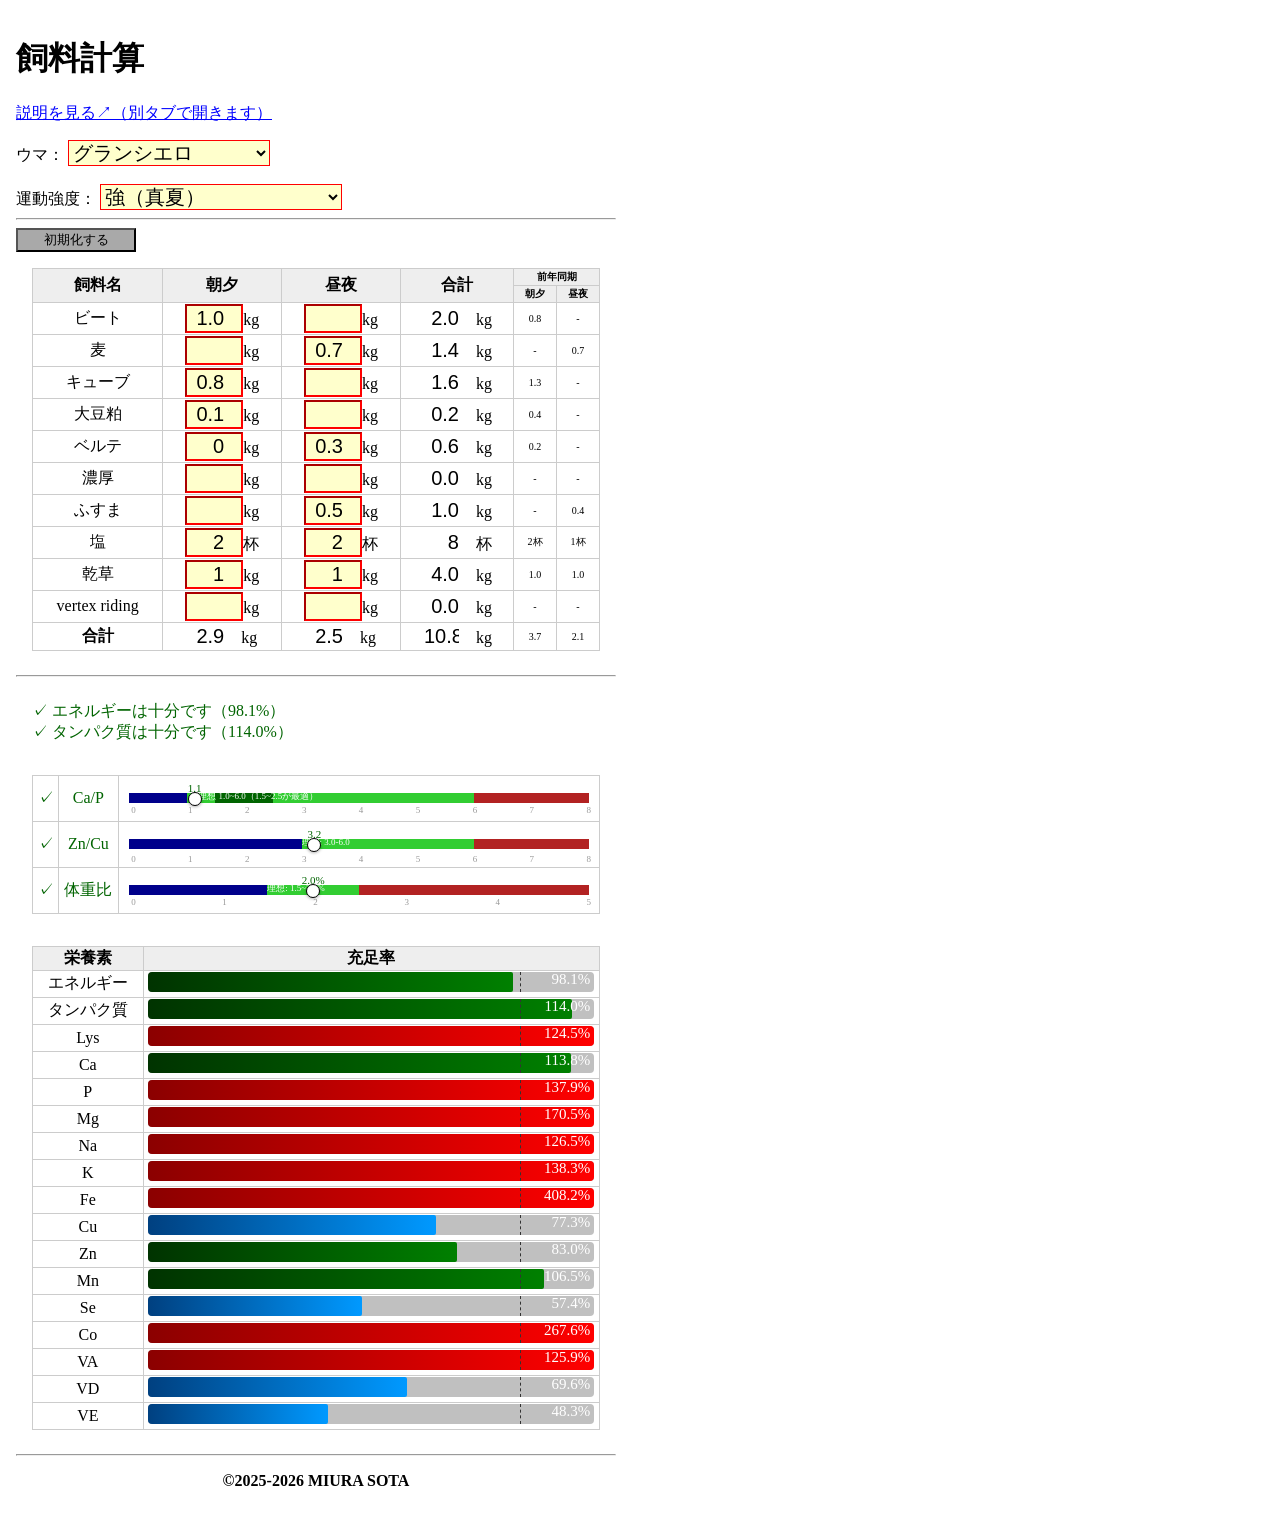
==== index.html @ 4c1e47ba "Update index.html" ====
<!DOCTYPE html>
<html lang="ja">
<head>
  <meta charset="UTF-8">
  <meta name="viewport" content="width=device-width, initial-scale=1.0">
  <title>飼料計算</title>
  <link rel="stylesheet" href="css.css">
</head>
<body>
  <h1>飼料計算</h1>
  <p>
    <a href="https://uphilltigger.github.io/-2/explain.html" target="_blank">説明を見る↗（別タブで開きます）</a>
  </p>
  <div>
    <label>ウマ：
      <select id="weight">
        <option value="500" class="senior">アップヒルティガー</option>
        <option value="540" selected>グランシエロ</option>
        <option value="470">ドラゴンケーニッヒ</option>
        <option value="500">キタノインパクト</option>
        <option value="540">テイエムシュンソク</option>
        <option value="470">ワイルドヒロイン</option>
        <option value="470">キタノブルー</option>
        <option value="500">フェンネル</option>
        <option value="520" class="senior">タイダルベイスン</option>
        <option value="540">ノガロ</option>
        <option value="540" class="nobeet">ダノンクライム</option>
        <option value="470">ピースオブエイト</option>
        <option value="500">ファーブルトン</option>
        <option value="500" class="senior">アドマイヤカーリン</option>
        <hr>
        <option value="400">汎用：400 kg</option>
        <option value="450">汎用：450 kg</option>
        <option value="500">汎用：500 kg</option>
        <option value="540">汎用：540 kg</option>
      </select>
    </label>
    <br><br>
    <label>運動強度：
      <select id="work">
        <option value="無">無（積雪期）</option>
        <option value="軽">軽（春先，馬場凍結前）</option>
        <option value="中">中（普段）</option>
        <option value="強" selected>強（真夏）</option>
      </select>
    </label>
  </div>
  <hr>
  <div id="main-content">
    <button id="reset-btn">初期化する</button>
    <div class="table-container">
      <table id="feed-table">
        <thead>
          <tr>
            <th rowspan="2">飼料名</th>
            <th rowspan="2">朝夕</th>
            <th rowspan="2">昼夜</th>
            <th rowspan="2">合計</th>
            <th colspan="2" class="past-text">前年同期</th>
          </tr>
          <tr>
            <th class="past-text">朝夕</th>
            <th class="past-text">昼夜</th>
          </tr>
        </thead>
        <tbody id="feed-body"></tbody>
        <tbody id="sum-body"></tbody>
      </table>
    </div>
    <hr>
    <div class="table-container" id="alert-messages"><span id="horse-attribute"></span></div>
    <div class="table-container" id="result-balance"></div>
<!--    <small>（表に値を入れると文言が変わります）</small>  -->
    <div class="table-container" id="result"></div>
    <hr>
  </div>
  <p style="text-align: center;">
    <b>&copy;2025-2026 MIURA SOTA</b>
  </p>

  <script>
    // 飼料
    const feeds = [
      { name: "ビート", エネルギー: 2.85, タンパク質: 109.00, Lys: 7.20, Ca: 5.11, P: 0.78, Mg: 2.68, Na: 1.04, K: 4.16, Fe: 519.60, Cu: 9.27, Zn: 27.71, Mn: 53.69, Se: 0.00, Co: 0.20, VA: 28, VD: 9, VE: 0.00, default1: "1.0", default2: "" },
      { name: "麦", エネルギー: 3.27, タンパク質: 106.00, Lys: 3.60, Ca: 0.60, P: 3.33, Mg: 1.33, Na: 0.53, K: 4.07, Fe: 88.20, Cu: 6.33, Zn: 31.73, Mn: 15.00, Se: 0.15, Co: 0.00, VA: 0, VD: 0.00, VE: 0, default1: "", default2: "0.7" },
      { name: "キューブ", エネルギー: 2.40, タンパク質: 149.95, Lys: 6.60, Ca: 12.41, P: 2.38, Mg: 2.45, Na: 1.41, K: 22.00, Fe: 264.00, Cu: 8.80, Zn: 24.64, Mn: 40.48, Se: 0.26, Co: 0.18, VA: 0, VD: 0, VE: 0, default1: "0.8", default2: "" },
      { name: "大豆粕", エネルギー: 13.13, タンパク質: 461.00, Lys: 28.30, Ca: 2.90, P: 6.20, Mg: 3.20, Na: 0.30, K: 0.00, Fe: 0.00, Cu: 18.00, Zn: 56.00, Mn: 0.00, Se: 0.45, Co: 0.00, VA: 56, VD: 18, VE: 0.45, default1: "0.1", default2: "" },
      { name: "ベルテ", エネルギー: 2.52, タンパク質: 184.8, Lys: 9.90, Ca: 13.40, P: 24.20, Mg: 2.50, Na: 12.00, K: 13.40, Fe: 563.42, Cu: 133.63, Zn: 331.66, Mn: 206.02, Se: 1.90, Co: 0.53, VA: 45866, VD: 4080, VE: 688, default1: "0", default2: "0.3" },
      { name: "濃厚", エネルギー: 3.12, タンパク質: 144.00, Lys: 7.00, Ca: 31.00, P: 12.30, Mg: 2.20, Na: 9.30, K: 9.80, Fe: 340.01, Cu: 88.69, Zn: 219.27, Mn: 153.67, Se: 1.21, Co: 0.54, VA: 29, VD: 3, VE: 865, default1: "", default2: "" },
      { name: "ふすま", エネルギー: 2.68, タンパク質: 157.00, Lys: 6.30, Ca: 1.20, P: 9.80, Mg: 4.40, Na: 0.80, K: 0.00, Fe: 0.00, Cu: 11.00, Zn: 70.00, Mn: 0.00, Se: 0.00, Co: 0.00, VA: 70, VD: 11, VE: 0.51, default1: "", default2: 0.5 },
      { name: "塩", エネルギー: 0.00, タンパク質: 0.00, Lys: 0.00, Ca: 0.30, P: 0.00, Mg: 0.00, Na: 392.00, K: 0.00, Fe: 0.00, Cu: 0.00, Zn: 0.00, Mn: 0.00, Se: 0.00, Co: 0.00, VA: 0.00, VD: 0.00, VE: 0.00, default1: "0.02", default2: "0.02" },
      { name: "乾草", エネルギー: 1.67, タンパク質: 79.30, Lys: 3.10, Ca: 2.10, P: 1.90, Mg: 1.10, Na: 0.40, K: 15.10, Fe: 70.27, Cu: 5.06, Zn: 21.22, Mn: 82.55, Se: 0.02, Co: 0.20, VA: 1584.19, VD: 0, VE: 27, default1: "1", default2: "1" },
      { name: "vertex riding", エネルギー: 3.00, タンパク質: 158.00, Lys: 9.00, Ca: 18.00, P: 9.00, Mg: 3.00, Na: 3.00, K: 10.00, Fe: 209.90, Cu: 51.10, Zn: 135.00, Mn: 125.20, Se: 0.60, Co: 0.00, VA: 14931, VD: 1458, VE: 816.6, default1: "", default2: "" },
//      { name: "ニュークラウン", エネルギー: 0, タンパク質: 0, Lys: 0, Ca: 280, P: 62.50, Mg: 6.25, Na: 0, K: 0, Fe: 0, Cu: 2250, Zn: 7500, Mn: 2500, Se: 25, Co: 0, VA: 0, VD: 50000, VE: 7500, default1: "", default2: "" }
    ];

    // 要求量
    const reqTable = [
      { weight: 400, work: "無", エネルギー: 13.4, タンパク質: 536, Lys: 23.05, Ca: 16, P: 11.2, Mg: 6, Na: 8, K: 20, Fe: 320, Cu: 120, Zn: 360, Mn: 360, Se: 1.5, Co: 0.4, VA: 16000, VD: 2640, VE: 640 },
      { weight: 400, work: "軽", エネルギー: 16.08, タンパク質: 643.2, Lys: 27.66, Ca: 24, P: 14.4, Mg: 7.4, Na: 21, K: 49, Fe: 320, Cu: 120, Zn: 360, Mn: 360, Se: 1.75, Co: 0.4, VA: 16000, VD: 2640, VE: 640 },
      { weight: 400, work: "中", エネルギー: 18.76, タンパク質: 750.4, Lys: 32.27, Ca: 28, P: 16.8, Mg: 8.63, Na: 21, K: 49, Fe: 360, Cu: 135, Zn: 405, Mn: 405, Se: 2.25, Co: 0.45, VA: 18000, VD: 2640, VE: 720 },
      { weight: 400, work: "強", エネルギー: 21.44, タンパク質: 857.6, Lys: 36.88, Ca: 32, P: 23.2, Mg: 9.86, Na: 27, K: 63, Fe: 400, Cu: 150, Zn: 450, Mn: 450, Se: 2.5, Co: 0.5, VA: 20000, VD: 2640, VE: 800 },
      { weight: 450, work: "無", エネルギー: 14.9, タンパク質: 596, Lys: 25.63, Ca: 18, P: 12.6, Mg: 6.75, Na: 9, K: 22.5, Fe: 360, Cu: 135, Zn: 405, Mn: 405, Se: 1.69, Co: 0.45, VA: 18000, VD: 2970, VE: 720 },
      { weight: 450, work: "軽", エネルギー: 17.88, タンパク質: 715.2, Lys: 30.75, Ca: 27, P: 16.2, Mg: 8.22, Na: 23.63, K: 55.13, Fe: 360, Cu: 135, Zn: 405, Mn: 405, Se: 1.97, Co: 0.45, VA: 18000, VD: 2970, VE: 720 },
      { weight: 450, work: "中", エネルギー: 20.86, タンパク質: 834.4, Lys: 35.88, Ca: 31.5, P: 18.9, Mg: 9.6, Na: 23.63, K: 55.13, Fe: 405, Cu: 151.88, Zn: 455.63, Mn: 455.63, Se: 2.53, Co: 0.51, VA: 20250, VD: 2970, VE: 810 },
      { weight: 450, work: "強", エネルギー: 23.84, タンパク質: 953.6, Lys: 41, Ca: 36, P: 26.1, Mg: 10.97, Na: 30.38, K: 70.88, Fe: 450, Cu: 168.75, Zn: 506.25, Mn: 506.25, Se: 2.81, Co: 0.56, VA: 22500, VD: 2970, VE: 900 },
      { weight: 470, work: "無", エネルギー: 15.5, タンパク質: 620, Lys: 26.66, Ca: 18.8, P: 13.16, Mg: 7.05, Na: 9.4, K: 23.5, Fe: 376, Cu: 141, Zn: 423, Mn: 423, Se: 1.762, Co: 0.47, VA: 18800, VD: 3102, VE: 752 },
      { weight: 470, work: "軽", エネルギー: 18.6, タンパク質: 744, Lys: 31.99, Ca: 28.2, P: 16.92, Mg: 8.56, Na: 24.67, K: 57.57, Fe: 376, Cu: 141, Zn: 423, Mn: 423, Se: 2.056, Co: 0.47, VA: 18800, VD: 3102, VE: 752 },
      { weight: 470, work: "中", エネルギー: 21.7, タンパク質: 868, Lys: 37.32, Ca: 32.9, P: 19.74, Mg: 9.98, Na: 24.67, K: 57.57, Fe: 423, Cu: 158.63, Zn: 475.88, Mn: 475.88, Se: 2.644, Co: 0.529, VA: 21150, VD: 3102, VE: 846 },
      { weight: 470, work: "強", エネルギー: 24.8, タンパク質: 992, Lys: 42.66, Ca: 37.6, P: 27.26, Mg: 11.41, Na: 31.72, K: 74.02, Fe: 470, Cu: 176.25, Zn: 528.75, Mn: 528.75, Se: 2.938, Co: 0.588, VA: 23500, VD: 3102, VE: 940 },
      { weight: 500, work: "無", エネルギー: 16.4, タンパク質: 656, Lys: 28.21, Ca: 20, P: 14, Mg: 7.5, Na: 10, K: 25, Fe: 400, Cu: 150, Zn: 450, Mn: 450, Se: 1.88, Co: 0.5, VA: 20000, VD: 3300, VE: 800 },
      { weight: 500, work: "軽", エネルギー: 19.68, タンパク質: 787.2, Lys: 33.85, Ca: 30, P: 18, Mg: 9.05, Na: 26.25, K: 61.25, Fe: 400, Cu: 150, Zn: 450, Mn: 450, Se: 2.19, Co: 0.5, VA: 20000, VD: 3300, VE: 800 },
      { weight: 500, work: "中", エネルギー: 22.96, タンパク質: 918.4, Lys: 39.49, Ca: 35, P: 21, Mg: 10.56, Na: 26.25, K: 61.25, Fe: 450, Cu: 168.75, Zn: 506.25, Mn: 506.25, Se: 2.81, Co: 0.56, VA: 22500, VD: 3300, VE: 900 },
      { weight: 500, work: "強", エネルギー: 26.24, タンパク質: 1049.6, Lys: 45.13, Ca: 40, P: 29, Mg: 12.07, Na: 33.75, K: 78.75, Fe: 500, Cu: 187.5, Zn: 562.5, Mn: 562.5, Se: 3.13, Co: 0.63, VA: 25000, VD: 3300, VE: 1000 },
      { weight: 520, work: "無", エネルギー: 17, タンパク質: 680, Lys: 29.24, Ca: 20.8, P: 14.56, Mg: 7.8, Na: 10.4, K: 26, Fe: 416, Cu: 156, Zn: 468, Mn: 468, Se: 1.95, Co: 0.52, VA: 20800, VD: 3432, VE: 832 },
      { weight: 520, work: "軽", エネルギー: 20.4, タンパク質: 816, Lys: 35.09, Ca: 31.2, P: 18.72, Mg: 9.38, Na: 27.3, K: 63.7, Fe: 416, Cu: 156, Zn: 468, Mn: 468, Se: 2.275, Co: 0.52, VA: 20800, VD: 3432, VE: 832 },
      { weight: 520, work: "中", エネルギー: 23.8, タンパク質: 952, Lys: 40.94, Ca: 36.4, P: 21.84, Mg: 10.95, Na: 27.3, K: 63.7, Fe: 468, Cu: 175.5, Zn: 526.5, Mn: 526.5, Se: 2.925, Co: 0.585, VA: 23400, VD: 3432, VE: 936 },
      { weight: 520, work: "強", エネルギー: 27.2, タンパク質: 1088, Lys: 46.78, Ca: 41.6, P: 30.16, Mg: 12.51, Na: 35.1, K: 81.9, Fe: 520, Cu: 195, Zn: 585, Mn: 585, Se: 3.25, Co: 0.65, VA: 26000, VD: 3432, VE: 1040 },
      { weight: 540, work: "無", エネルギー: 17.6, タンパク質: 704, Lys: 30.27, Ca: 21.6, P: 15.12, Mg: 8.1, Na: 10.8, K: 27, Fe: 432, Cu: 162, Zn: 486, Mn: 486, Se: 2.025, Co: 0.54, VA: 21600, VD: 3564, VE: 864 },
      { weight: 540, work: "軽", エネルギー: 21.12, タンパク質: 844.8, Lys: 36.33, Ca: 32.4, P: 19.44, Mg: 9.72, Na: 28.35, K: 66.15, Fe: 432, Cu: 162, Zn: 486, Mn: 486, Se: 2.363, Co: 0.54, VA: 21600, VD: 3564, VE: 864 },
      { weight: 540, work: "中", エネルギー: 24.64, タンパク質: 985.6, Lys: 42.38, Ca: 37.8, P: 22.68, Mg: 11.33, Na: 28.35, K: 66.15, Fe: 486, Cu: 182.25, Zn: 546.75, Mn: 546.75, Se: 3.038, Co: 0.608, VA: 24300, VD: 3564, VE: 972 },
      { weight: 540, work: "強", エネルギー: 28.16, タンパク質: 1126, Lys: 48.44, Ca: 43.2, P: 31.32, Mg: 12.95, Na: 36.45, K: 85.05, Fe: 540, Cu: 202.5, Zn: 607.5, Mn: 607.5, Se: 3.375, Co: 0.675, VA: 27000, VD: 3564, VE: 1080 }
    ];

    // 単位
    const units = { エネルギー: "Mcal", タンパク質: "g", Lys: "g", Ca: "g", P: "g", Mg: "g", Na: "g", K: "g", Fe: "mg", Cu: "mg", Zn: "mg", Mn: "mg", Se: "mg", Co: "mg", VA: "IU", VD: "IU", VE: "IU" };

    const pastData = {
      "アドマイヤカーリン": {
        "無": { "ビート": [0.5, 0], "麦": [0, 0.5], "キューブ": [0.6, 0], "ふすま": [0, 0.4], "塩": [0.01, 0.01], "乾草": [1.0, 1.0] },
        "軽": { "ビート": [0.4, 0], "麦": [0, 0.5], "キューブ": [0.6, 0], "大豆粕": [0.1, 0], "ベルテ": [0.1, 0.2], "ふすま": [0, 0.4], "塩": [0.01, 0.01], "乾草": [1.0, 1.0] },
        "中": { "ビート": [0.4, 0], "麦": [0, 0.5], "キューブ": [0.9, 0], "大豆粕": [0.1, 0], "ベルテ": [0.1, 0], "ふすま": [0.2, 0.4], "塩": [0.01, 0.01], "乾草": [1.0, 1.0] }
      },
      "キタノインパクト": {
        "無": { "ビート": [0.5, 0], "麦": [0, 0.5], "キューブ": [0.6, 0], "大豆粕": [0.1, 0], "ベルテ": [0.1, 0], "ふすま": [0, 0.4], "塩": [0.01, 0.01], "乾草": [1.0, 1.0] },
        "軽": { "ビート": [0.5, 0], "麦": [0, 0.5], "キューブ": [0.6, 0], "大豆粕": [0.1, 0], "ベルテ": [0.1, 0.2], "濃厚": [0.3, 0], "ふすま": [0, 0.4], "塩": [0.01, 0.01], "乾草": [1.0, 1.0] },
        "中": { "ビート": [0.5, 0], "麦": [0, 0.5], "キューブ": [1.0, 0], "大豆粕": [0.1, 0], "ベルテ": [0.1, 0], "濃厚": [0.2, 0], "ふすま": [0, 0.4], "塩": [0.01, 0.01], "乾草": [1.0, 1.0] },
        "強": { "ビート": [0.5, 0], "麦": [0, 0.7], "キューブ": [1.0, 0], "大豆粕": [0.1, 0], "ベルテ": [0.1, 0], "濃厚": [0.3, 0], "ふすま": [0, 0.4], "塩": [0.02, 0.01], "乾草": [1.0, 1.0] }
      },
      "キタノブルー": {
        "無": { "ビート": [0.5, 0], "麦": [0, 0.5], "キューブ": [0.6, 0], "大豆粕": [0.1, 0], "ベルテ": [0.1, 0], "ふすま": [0, 0.4], "塩": [0.01, 0.01], "乾草": [1.0, 1.0] },
        "軽": { "ビート": [0.5, 0], "麦": [0, 0.5], "キューブ": [0.6, 0], "大豆粕": [0.1, 0], "ベルテ": [0.1, 0.2], "濃厚": [0.2, 0], "ふすま": [0, 0.4], "塩": [0.01, 0.01], "乾草": [1.0, 1.0] },
        "中": { "ビート": [0.5, 0], "麦": [0, 0.5], "キューブ": [1.2, 0], "大豆粕": [0.1, 0], "ベルテ": [0.1, 0], "濃厚": [0.2, 0], "ふすま": [0, 0.4], "塩": [0.01, 0.01], "乾草": [1.0, 1.0] },
        "強": { "ビート": [0.5, 0], "麦": [0, 0.7], "キューブ": [1.2, 0], "大豆粕": [0.1, 0], "ベルテ": [0.1, 0], "濃厚": [0.3, 0], "ふすま": [0, 0.4], "塩": [0.02, 0.01], "乾草": [1.0, 1.0] }
      },
      "グランシエロ": {
        "無": { "ビート": [0.6, 0], "麦": [0, 0.5], "キューブ": [0.6, 0], "大豆粕": [0.1, 0], "ベルテ": [0.1, 0], "ふすま": [0, 0.4], "塩": [0.01, 0.01], "乾草": [1.0, 1.0] },
        "軽": { "ビート": [0.6, 0], "麦": [0, 0.5], "キューブ": [0.6, 0], "大豆粕": [0.1, 0], "ベルテ": [0.1, 0.2], "濃厚": [0.2, 0], "ふすま": [0, 0.4], "塩": [0.01, 0.01], "乾草": [1.0, 1.0] },
        "中": { "ビート": [0.6, 0], "麦": [0, 0.5], "キューブ": [1.0, 0], "大豆粕": [0.1, 0], "ベルテ": [0.1, 0], "ふすま": [0, 0.4], "塩": [0.01, 0.01], "乾草": [1.0, 1.0] },
        "強": { "ビート": [0.8, 0], "麦": [0, 0.7], "キューブ": [1.3, 0], "大豆粕": [0.4, 0], "ベルテ": [0.2, 0], "ふすま": [0, 0.4], "塩": [0.02, 0.01], "乾草": [1.0, 1.0] }
      },
      "タイダルベイスン": {
        "無": { "ビート": [0.4, 0], "麦": [0, 0.5], "キューブ": [0.6, 0], "大豆粕": [0.1, 0], "ベルテ": [0.1, 0], "ふすま": [0.2, 0.4], "塩": [0.01, 0.01], "乾草": [1.0, 1.0] },
        "軽": { "ビート": [0.4, 0], "麦": [0, 0.5], "キューブ": [0.6, 0], "大豆粕": [0.1, 0], "ベルテ": [0.1, 0.2], "ふすま": [0.2, 0.4], "塩": [0.01, 0.01], "乾草": [1.0, 1.0] },
        "中": { "ビート": [0.6, 0], "麦": [0, 0.5], "キューブ": [1.0, 0], "大豆粕": [0.1, 0], "ベルテ": [0.1, 0], "ふすま": [0.3, 0.4], "塩": [0.01, 0.01], "乾草": [1.0, 1.0] },
        "強": { "ビート": [0.6, 0], "麦": [0, 0.7], "キューブ": [1.2, 0], "大豆粕": [0.1, 0], "ベルテ": [0.1, 0], "濃厚": [0.4, 0], "ふすま": [0.3, 0.4], "塩": [0.02, 0.01], "乾草": [1.0, 1.0] }
      },
      "ダノンクライム": {
        "無": { "麦": [0, 0.5], "キューブ": [1.2, 0], "大豆粕": [0.1, 0], "ベルテ": [0.1, 0], "ふすま": [0.5, 0.4], "塩": [0.01, 0.01], "乾草": [1.0, 1.0] },
        "軽": { "麦": [0, 0.5], "キューブ": [1.2, 0], "大豆粕": [0.1, 0], "ベルテ": [0.1, 0.2], "ふすま": [0.5, 0.4], "塩": [0.01, 0.01], "乾草": [1.0, 1.0] },
        "中": { "麦": [0, 0.7], "キューブ": [1.4, 0], "大豆粕": [0.1, 0], "ベルテ": [0.1, 0], "濃厚": [0.2, 0], "ふすま": [0.5, 0.4], "塩": [0.01, 0.01], "乾草": [1.0, 1.0] },
        "強": { "麦": [0.5, 0.7], "キューブ": [1.8, 0], "大豆粕": [0.1, 0], "ベルテ": [0.1, 0], "濃厚": [0.7, 0], "ふすま": [0.5, 0.4], "塩": [0.02, 0.01], "乾草": [1.0, 1.0] }
      },
      "テイエムシュンソク": {
        "無": { "ビート": [0.6, 0], "麦": [0, 0.5], "キューブ": [0.6, 0], "大豆粕": [0.1, 0], "ベルテ": [0.1, 0], "ふすま": [0, 0.4], "塩": [0.01, 0.01], "乾草": [1.0, 1.0] },
        "軽": { "ビート": [0.6, 0], "麦": [0, 0.5], "キューブ": [0.6, 0], "大豆粕": [0.1, 0], "ベルテ": [0.1, 0.2], "濃厚": [0.2, 0], "ふすま": [0, 0.4], "塩": [0.01, 0.01], "乾草": [1.0, 1.0] },
        "中": { "ビート": [0.6, 0], "麦": [0, 0.5], "キューブ": [1.0, 0], "大豆粕": [0.1, 0], "ベルテ": [0.1, 0], "ふすま": [0, 0.4], "塩": [0.01, 0.01], "乾草": [1.0, 1.0] },
        "強": { "ビート": [0.8, 0], "麦": [0, 0.7], "キューブ": [1.2, 0], "大豆粕": [0.1, 0], "ベルテ": [0.1, 0], "ふすま": [0, 0.4], "塩": [0.02, 0.01], "乾草": [1.0, 1.0] }
      },
      "ドラゴンケーニッヒ": {
        "無": { "ビート": [0.6, 0], "麦": [0, 0.5], "キューブ": [0.6, 0], "大豆粕": [0.1, 0], "ベルテ": [0.1, 0], "ふすま": [0, 0.4], "塩": [0.01, 0.01], "乾草": [1.0, 1.0] },
        "軽": { "ビート": [0.6, 0], "麦": [0, 0.5], "キューブ": [0.6, 0], "大豆粕": [0.1, 0], "ベルテ": [0.1, 0.2], "ふすま": [0, 0.4], "塩": [0.01, 0.01], "乾草": [1.0, 1.0] },
        "中": { "ビート": [0.6, 0], "麦": [0, 0.5], "キューブ": [1.0, 0], "大豆粕": [0.1, 0], "ベルテ": [0.1, 0], "濃厚": [0.2, 0], "ふすま": [0, 0.4], "塩": [0.01, 0.01], "乾草": [1.0, 1.0] },
        "強": { "ビート": [0.6, 0], "麦": [0, 0.7], "キューブ": [0.7, 0], "大豆粕": [0.1, 0], "ベルテ": [0.1, 0], "ふすま": [0, 0.4], "塩": [0.02, 0.01], "乾草": [1.0, 1.0] }
      },
      "ノガロ": {
        "無": { "ビート": [0.6, 0], "麦": [0, 0.5], "キューブ": [0.6, 0], "大豆粕": [0.1, 0], "ベルテ": [0.1, 0], "ふすま": [0, 0.4], "塩": [0.01, 0.01], "乾草": [1.0, 1.0] },
        "軽": { "ビート": [0.6, 0], "麦": [0, 0.5], "キューブ": [0.6, 0], "大豆粕": [0.1, 0], "ベルテ": [0.1, 0.2], "ふすま": [0, 0.4], "塩": [0.01, 0.01], "乾草": [1.0, 1.0] },
        "中": { "ビート": [0.6, 0], "麦": [0, 0.5], "キューブ": [0.7, 0], "大豆粕": [0.1, 0], "ベルテ": [0.1, 0], "ふすま": [0, 0.4], "塩": [0.01, 0.01], "乾草": [1.0, 1.0] },
        "強": { "ビート": [0.4, 0], "麦": [0, 0.7], "キューブ": [0.7, 0], "大豆粕": [0.1, 0], "ベルテ": [0.1, 0], "ふすま": [0, 0.4], "塩": [0.02, 0.01], "乾草": [1.0, 1.0] }
      },
      "ピースオブエイト": {
        "無": { "ビート": [0.4, 0], "麦": [0, 0.5], "キューブ": [0.6, 0], "大豆粕": [0.1, 0], "ベルテ": [0.1, 0], "ふすま": [0, 0.4], "塩": [0.01, 0.01], "乾草": [1.0, 1.0] },
        "軽": { "ビート": [0.4, 0], "麦": [0, 0.5], "キューブ": [0.6, 0], "大豆粕": [0.1, 0], "ベルテ": [0.1, 0.2], "ふすま": [0, 0.4], "塩": [0.01, 0.01], "乾草": [1.0, 1.0] },
        "中": { "ビート": [0.4, 0], "麦": [0.2, 0.7], "キューブ": [0.8, 0], "大豆粕": [0.1, 0], "ベルテ": [0.1, 0], "ふすま": [0, 0.4], "塩": [0.01, 0.01], "乾草": [1.0, 1.0] },
        "強": { "ビート": [0.2, 0], "麦": [0.6, 0.7], "キューブ": [0.2, 0], "大豆粕": [0.1, 0], "ベルテ": [0.1, 0], "ふすま": [0, 0.4], "塩": [0.02, 0.01], "乾草": [1.0, 1.0] }
      },
      "ファーブルトン": {
        "軽": { "ビート": [0.6, 0], "麦": [0, 0.5], "キューブ": [0.6, 0], "大豆粕": [0.1, 0], "ベルテ": [0.1, 0.2], "ふすま": [0, 0.4], "塩": [0.01, 0.01], "乾草": [1.0, 1.0] }
      },
      "フェンネル": {
        "無": { "ビート": [0.4, 0], "麦": [0, 0.5], "キューブ": [0.6, 0], "大豆粕": [0.1, 0], "ベルテ": [0.1, 0], "ふすま": [0, 0.4], "塩": [0.01, 0.01], "乾草": [1.0, 1.0] },
        "軽": { "ビート": [0.4, 0], "麦": [0, 0.5], "キューブ": [0.6, 0], "大豆粕": [0.1, 0], "ベルテ": [0.1, 0.2], "ふすま": [0, 0.4], "塩": [0.01, 0.01], "乾草": [1.0, 1.0] },
        "中": { "ビート": [0.4, 0], "麦": [0, 0.5], "キューブ": [1, 0], "ベルテ": [0.1, 0], "ふすま": [0, 0.4], "塩": [0.01, 0.01], "乾草": [1.0, 1.0] },
        "強": { "ビート": [0.2, 0], "麦": [0, 0.7], "キューブ": [1, 0], "ベルテ": [0.1, 0], "ふすま": [0, 0.4], "塩": [0.02, 0.01], "乾草": [1.0, 1.0] }
      },
      "ワイルドヒロイン": {
        "無": { "ビート": [0.4, 0], "麦": [0, 0.5], "キューブ": [0.6, 0], "大豆粕": [0.1, 0], "ベルテ": [0.1, 0], "ふすま": [0, 0.4], "塩": [0.01, 0.01], "乾草": [1.0, 1.0] },
        "軽": { "ビート": [0.5, 0], "麦": [0, 0.5], "キューブ": [0.6, 0], "大豆粕": [0.1, 0], "ベルテ": [0.1, 0.2], "ふすま": [0, 0.4], "塩": [0.01, 0.01], "乾草": [1.0, 1.0] },
        "中": { "ビート": [0.5, 0], "麦": [0, 0.7], "キューブ": [0.7, 0], "大豆粕": [0.1, 0], "ベルテ": [0.1, 0], "ふすま": [0, 0.4], "塩": [0.01, 0.01], "乾草": [1.0, 1.0] },
        "強": { "ビート": [0.6, 0], "麦": [0, 0.7], "キューブ": [0.8, 0], "大豆粕": [0.1, 0], "ベルテ": [0.1, 0], "濃厚": [0.3, 0], "ふすま": [0, 0.4], "塩": [0.02, 0.01], "乾草": [1.0, 1.0] }
      }
    };

    function getRequirements(weight, work) {
      return reqTable.find(r => r.weight == weight && r.work == work) || reqTable[0];
    }

    function createRows() {
      const feedBody = document.getElementById("feed-body");
      feeds.forEach(f => {
        const isCupFeed = f.name === "塩" || f.name === "ニュークラウン";        
        const unit = isCupFeed ? "杯" : "kg";
        const step = isCupFeed ? "1" : "0.1";
        const def1 = isCupFeed ? (f.default1 ? (parseFloat(f.default1) * 100).toFixed(0) : "") : f.default1;
        const def2 = isCupFeed ? (f.default2 ? (parseFloat(f.default2) * 100).toFixed(0) : "") : f.default2;

        const row = document.createElement("tr");
        row.innerHTML = `
          <td>${f.name}</td>
          <td><nobr><input type="number" class="feed-amount1" value="${def1}" step="${step}" min="0">${unit}</nobr></td>
          <td><nobr><input type="number" class="feed-amount2" value="${def2}" step="${step}" min="0">${unit}</nobr></td>
          <td><nobr><input type="number" class="feed-total" value="0" readonly>${unit}</nobr></td>
          <td class="past-text"><span class="past-amount1">-</span></td>
          <td class="past-text"><span class="past-amount2">-</span></td>
        `;
        feedBody.appendChild(row);

        const input1 = row.querySelector(".feed-amount1");
        const input2 = row.querySelector(".feed-amount2");
        const total = row.querySelector(".feed-total");

        function updateTotal() {
          let val1 = parseFloat(input1.value || 0);
          let val2 = parseFloat(input2.value || 0);
          if (isCupFeed) {
            total.value = ((val1 + val2) * 2).toFixed(0);
          } else {
            total.value = ((val1 + val2) * 2).toFixed(1);
          }
          calculate();
        }

        input1.addEventListener("input", updateTotal);
        input2.addEventListener("input", updateTotal);
        updateTotal();
      });
    }

    function calculate() {
      const weightSelect = document.getElementById("weight");
      const horseName = weightSelect.options[weightSelect.selectedIndex].text;
      const workVal = document.getElementById("work").value;
      const weightVal = document.getElementById("weight").value;
      const horsePast = pastData[horseName];
      const workPast = horsePast ? horsePast[workVal] : null;

      let pastSum1 = 0;
      let pastSum2 = 0;
      let sum = { エネルギー: 0, タンパク質: 0, Lys: 0, Ca: 0, P: 0, Mg: 0, Na: 0, K: 0, Fe: 0, Cu: 0, Zn: 0, Mn: 0, Se: 0, Co: 0, VA: 0, VD: 0, VE: 0 };
      let totalFeedWeight = 0;

      document.querySelectorAll("#feed-body tr").forEach((tr, i) => {
        const feed = feeds[i];
        const isCupFeed = feed.name === "塩" || feed.name === "ニュークラウン";
        let val1 = parseFloat(tr.querySelector(".feed-amount1").value || 0);
        let val2 = parseFloat(tr.querySelector(".feed-amount2").value || 0);
        if (isCupFeed) {
          val1 = val1 / 100;
          val2 = val2 / 100;
        }
        const total = (val1 + val2) * 2;

        const pastArray = (workPast && workPast[feed.name]) ? workPast[feed.name] : [0, 0];
        const pastAm1 = parseFloat(pastArray[0] || 0);
        const pastAm2 = parseFloat(pastArray[1] || 0);

        if (isCupFeed) {
          tr.querySelector(".past-amount1").textContent = pastAm1 > 0 ? (pastAm1 * 100).toFixed(0) + "杯" : "-";
          tr.querySelector(".past-amount2").textContent = pastAm2 > 0 ? (pastAm2 * 100).toFixed(0) + "杯" : "-";
        } else {
          tr.querySelector(".past-amount1").textContent = pastAm1 > 0 ? pastAm1.toFixed(1) : "-";
          tr.querySelector(".past-amount2").textContent = pastAm2 > 0 ? pastAm2.toFixed(1) : "-";
        }

        if (!isCupFeed) {
          pastSum1 += pastAm1;
          pastSum2 += pastAm2;
          totalFeedWeight += total;
        }
        for (const key in sum) sum[key] += feed[key] * total;
      });

      const weight = parseInt(weightVal);
      const work = workVal;
      const req = getRequirements(weight, work);
      const ca_p = sum["Ca"] / sum["P"] || 0;
      const zn_cu = sum["Zn"] / sum["Cu"] || 0;
      const total_bw = (totalFeedWeight / weight * 100) || 0;

      // 栄養素テーブル生成
		let html = `<table style="table-layout: fixed; width: 100%;"><thead><tr><th>栄養素</th><th>充足率</th></tr></thead><tbody>`;
		const bgColor = "silver";
		for (const key in sum) {
		  const rate = (sum[key] / req[key] * 100);
		  const rateText = rate.toFixed(1);
		  
//		  let gradColor = `linear-gradient(to right, #003300 0%, #008000 90%, ${bgColor} 100%)`;
		  let gradColor = `linear-gradient(to right, #003300 0%, #008000 100%)`;
		  if (rate > 120) {
		    gradColor = `linear-gradient(to right, #8b0000 0%, #ff0000 100%)`;
		  } else if (rate < 80) {
//		    gradColor = `linear-gradient(to right, #004080 0%, #0099ff 90%, ${bgColor} 100%)`;
		    gradColor = `linear-gradient(to right, #004080 0%, #0099ff 100%)`;
		  }

		  const barWidth = Math.min(rate/1.2, 100);
		  const markPosition = (100 / 120) * 100;

		  html += `<tr>
		    <td>${key}</td>
		    <td>
		      <div class="bar-container" style="position: relative; width: 100%;">
		        <span class="bar-label">${rateText}%</span>
		        <div class="bar-fill" style="width: ${barWidth}%; background: ${gradColor}; height: 20px;"></div>
		        <div class="line-100" style="position: absolute; left: ${markPosition}%; top: 0; bottom: 0; border-left: 1px dashed #333; z-index: 2; pointer-events: none;"></div>
		      </div>
		    </td>
		  </tr>`;
		}

		html += "</tbody></table>";
		document.getElementById("result").innerHTML = html;

      // 数直線グラフの色判定
      let ca_p_color = ca_p < 1 ? "darkblue" : (ca_p <= 6 ? "darkgreen" : "firebrick");
      let zn_cu_color = zn_cu < 3 ? "darkblue" : (zn_cu <= 6 ? "darkgreen" : "firebrick");
      let bw_color = total_bw < 1.5 ? "darkblue" : (total_bw <= 2.5 ? "darkgreen" : "firebrick");

      // 数直線グラフ生成
      let htmlbalance = `
      <table class="balance-table" style="table-layout: fixed; width: 100%;">
        <tbody>
          <tr>
            <td style="width: 15px;">${ca_p < 1.0 ? `<span style="color: ${ca_p_color};">&#9888;<br><small>Low</small></span>` : (ca_p > 6.0 ? `<span style="color: ${ca_p_color};">&#9888;<br><small>High</small></span>` : '<span style="color: darkgreen;">&check;</span>')}</td>
            <td style="width: 50px; text-align: center; color: ${ca_p_color};">Ca/P</td><td style="position: relative; height: 45px; vertical-align: middle; padding: 0 10px;">
              <div style="background: #eee; height: 10px; width: 100%; position: relative;">
                <div style="position: absolute; left: 0; width: 12.5%; height: 100%; background: darkblue; text-align: left;"></div><div style="position: absolute; left: 12.5%; width: 6.25%; height: 100%; background: limegreen;"></div><div style="position: absolute; left: 18.75%; width: 12.5%; height: 100%; background: darkgreen;"></div><div style="position: absolute; left: 31.25%; width: 43.75%; height: 100%; background: limegreen;"></div><div style="position: absolute; left: 75%; width: 25%; height: 100%; background: firebrick; text-align: right;"></div>
                <div style="position: absolute; top: 12px; left: 0; width: 100%; display: flex; justify-content: space-between; font-size: 9px; color: #999; padding: 0 2px;"><span>0</span><span>1</span><span>2</span><span>3</span><span>4</span><span>5</span><span>6</span><span>7</span><span>8</span></div>
                <div style="position: absolute; bottom: 0px; left: 15%; font-size: 9px; color: white; white-space: nowrap;">理想 1.0~6.0（1.5~2.5が最適）</div>
                <div style="position: absolute; left: ${Math.min((ca_p / 8) * 100, 98)}%; top: 50%; transform: translateX(-50%); z-index: 2;">
                  <div style="position: absolute; bottom: 12px; left: 50%; transform: translateX(-50%); font-size: 11px; color: ${ca_p_color}; white-space: nowrap;">${ca_p.toFixed(1)}</div>
                  <div style="width: 12px; height: 12px; background: #fff; border-radius: 50%; margin-top: -6px; border: 1px solid #000; box-shadow: 0 1px 3px rgba(0,0,0,0.3);"></div>
                </div>
              </div>
            </td>
          </tr>
          <tr>
            <td>${zn_cu < 3.0 ? `<span style="color: ${zn_cu_color};">&#9888;<br><small>Low</small></span>` : (zn_cu > 6.0 ? `<span style="color: ${zn_cu_color};">&#9888;<br><small>High</small></span>` : '<span style="color: darkgreen;">&check;</span>')}</td>
            <td style="text-align: center; color: ${zn_cu_color};">Zn/Cu</td><td style="position: relative; height: 45px; vertical-align: middle; padding: 0 10px;">
              <div style="background: #eee; height: 10px; width: 100%; position: relative;">
                <div style="position: absolute; left: 0; width: 37.5%; height: 100%; background: darkblue;"></div><div style="position: absolute; left: 37.5%; width: 37.5%; height: 100%; background: limegreen;"></div><div style="position: absolute; left: 75%; width: 25%; height: 100%; background: firebrick;"></div>
                <div style="position: absolute; top: 15px; left: 0; width: 100%; display: flex; justify-content: space-between; font-size: 9px; color: #999; padding: 0 2px;"><span>0</span><span>1</span><span>2</span><span>3</span><span>4</span><span>5</span><span>6</span><span>7</span><span>8</span></div>
                <div style="position: absolute; bottom: 0px; left: 37.5%; font-size: 9px; color: white; white-space: nowrap;">理想: 3.0-6.0</div>
                <div style="position: absolute; left: ${Math.min((zn_cu / 8) * 100, 98)}%; top: 50%; transform: translateX(-50%); z-index: 2;">
                  <div style="position: absolute; bottom: 12px; left: 50%; transform: translateX(-50%); font-size: 11px; color: ${zn_cu_color}; white-space: nowrap;">${zn_cu.toFixed(1)}</div>
                  <div style="width: 12px; height: 12px; background: #fff; border-radius: 50%; margin-top: -6px; border: 1px solid #000; box-shadow: 0 1px 3px rgba(0,0,0,0.3);"></div>
                </div>
              </div>
            </td>
          </tr>
          <tr>
            <td>${total_bw <= 1.5 ? `<span style="color: ${bw_color};">&#9888;<br><small>Low</small></span>` : (total_bw >= 2.5 ? `<span style="color: ${bw_color};">&#9888;<br><small>High</small></span>` : '<span style="color: darkgreen;">&check;</span>')}</td>
            <td style="text-align: center; color: ${bw_color};">体重比</td><td style="position: relative; height: 45px; vertical-align: middle; padding: 0 10px;">
              <div style="background: #eee; height: 10px; width: 100%; position: relative;">
                <div style="position: absolute; left: 0; width: 30%; height: 100%; background: darkblue;"></div><div style="position: absolute; left: 30%; width: 20%; height: 100%; background: limegreen;"></div><div style="position: absolute; left: 50%; width: 50%; height: 100%; background: firebrick;"></div>
                <div style="position: absolute; top: 12px; left: 0; width: 100%; display: flex; justify-content: space-between; font-size: 9px; color: #999; padding: 0 2px;"><span>0</span><span>1</span><span>2</span><span>3</span><span>4</span><span>5</span></div>
                <div style="position: absolute; bottom: 0px; left: 30%; font-size: 9px; color: white;  white-space: nowrap;">理想: 1.5~2.5%</div>
                <div style="position: absolute; left: ${Math.min((total_bw / 5) * 100, 98)}%; top: 50%; transform: translateX(-50%); z-index: 2;">
                  <div style="position: absolute; bottom: 12px; left: 50%; transform: translateX(-50%); font-size: 11px; color: ${bw_color}; white-space: nowrap;">${total_bw.toFixed(1)}%</div>
                  <div style="width: 12px; height: 12px; background: #fff; border-radius: 50%; margin-top: -6px; border: 1px solid #000; box-shadow: 0 1px 3px rgba(0,0,0,0.3);"></div>
                </div>
              </div>
            </td>
          </tr>
        </tbody>
      </table>`;
      document.getElementById("result-balance").innerHTML = htmlbalance;

      // メッセージ判定
      const alertEl = document.getElementById("alert-messages");
      let messages = [];
      const selectedOption = weightSelect.options[weightSelect.selectedIndex];

      if (selectedOption.classList.contains("senior")) messages.push("<span>&#12959; 高齢馬なので濃厚は控えめに．</span>");
      if (selectedOption.classList.contains("nobeet")) {
        const beetRow = document.querySelectorAll("#feed-body tr")[0];
        const beetTotal = (parseFloat(beetRow.querySelector(".feed-amount1").value || 0) + parseFloat(beetRow.querySelector(".feed-amount2").value || 0)) * 2;
        messages.push(beetTotal > 0 ? "<span style='color: firebrick;'>&#9888; クライムは喉詰まりを起こすのでビートNG</span>" : "<span style='color: darkgreen;'>&check; クライムは喉詰まりを起こすのでビートNG</span>");
      }

      const deRate = (sum["エネルギー"] / req["エネルギー"]) * 100;
      messages.push(deRate < 90 ? `<span style='color: darkblue;'>&#9888; エネルギーが不足しています（${deRate.toFixed(1)}%）</span>` : deRate > 120 ? `<span style='color: firebrick;'>&#9888; エネルギーが過剰です（${deRate.toFixed(1)}%）</span>` : `<span style='color: darkgreen;'>&check; エネルギーは十分です（${deRate.toFixed(1)}%）</span>`);

      const cpRate = (sum["タンパク質"] / req["タンパク質"]) * 100;
      messages.push(cpRate < 90 ? `<span style='color: darkblue;'>&#9888; タンパク質が不足しています（${cpRate.toFixed(1)}%）</span>` : cpRate > 120 ? `<span style='color: firebrick;'>&#9888; タンパク質が過剰です（${cpRate.toFixed(1)}%）</span>` : `<span style='color: darkgreen;'>&check; タンパク質は十分です（${cpRate.toFixed(1)}%）</span>`);
      alertEl.innerHTML = messages.join("<br>");

      // 今年の「合計」行
      let sum1 = 0, sum2 = 0, totalSum = 0;
      document.querySelectorAll("#feed-body tr").forEach((tr, i) => {
        const feed = feeds[i];
        if (feed.name === "塩" || feed.name === "ニュークラウン") {
          return;
        }
        let val1 = parseFloat(tr.querySelector(".feed-amount1").value || 0);
        let val2 = parseFloat(tr.querySelector(".feed-amount2").value || 0);
        sum1 += val1;
        sum2 += val2;
        totalSum += (val1 + val2) * 2;
      });

      document.getElementById("sum-body").innerHTML = `
        <tr>
          <td><b>合計</b></td>
          <td><input type="number" class="sum" value="${sum1.toFixed(1)}" readonly>kg</td>
          <td><input type="number" class="sum" value="${sum2.toFixed(1)}" readonly>kg</td>
          <td><input type="number" class="sum" value="${totalSum.toFixed(1)}" readonly>kg</td>
          <td class="past-text">${pastSum1 > 0 ? pastSum1.toFixed(1) : "-"}</td>
          <td class="past-text">${pastSum2 > 0 ? pastSum2.toFixed(1) : "-"}</td>
        </tr>`;
    }

// リセット機能
    function resetInputs() {
      document.querySelectorAll("#feed-body tr").forEach((tr, i) => {
        const feed = feeds[i];
        const isCupFeed = feed.name === "塩" || feed.name === "ニュークラウン";        
        // 塩の場合は100倍にしてinputに戻す（空文字ならそのまま）
        let def1 = feed.default1;
        let def2 = feed.default2;
        if (isCupFeed) {
          def1 = def1 ? (parseFloat(def1) * 100).toFixed(0) : "";
          def2 = def2 ? (parseFloat(def2) * 100).toFixed(0) : "";
        }

        tr.querySelector(".feed-amount1").value = def1;
        tr.querySelector(".feed-amount2").value = def2;
        
        const val1 = parseFloat(tr.querySelector(".feed-amount1").value || 0);
        const val2 = parseFloat(tr.querySelector(".feed-amount2").value || 0);
        
        // 合計欄の更新
        if (isCupFeed) {
          tr.querySelector(".feed-total").value = ((val1 + val2) * 2).toFixed(0);
        } else {
          tr.querySelector(".feed-total").value = ((val1 + val2) * 2).toFixed(1);
        }
      });
      calculate();
    }
    window.onload = () => {
      createRows();
      calculate();
      document.getElementById("reset-btn").addEventListener("click", resetInputs);
      document.getElementById("weight").addEventListener("change", calculate);
      document.getElementById("work").addEventListener("change", calculate);
    };
  </script>
</body>
</html>
---- css.css ----
@charset "UTF-8";
	body { font-size: 16px; margin:0; padding: 1rem; background:#ffffff; width: 100%; max-width: 600px; user-select: none; white-space: nowrap;　font-family: 'Verdana','ヒラギノ角ゴシック','Hiragino Sans', 'Yu Gothic', sans-serif; }
	.table-container { padding:1rem; }
	table { border-collapse:collapse; width: 100%; }
	th, td { border:1px solid #ccc; padding-left:0.3rem; padding-right:0.3rem; text-align:center; vertical-align:middle;}
	thead { background:#eee; }
	input { font-size: 20px; width: 2.5em; text-align: right; border-color: red; background-color:rgba(255, 255, 0, 0.2); font-family: 'Arial','ヒラギノ角ゴシック','Hiragino Sans',YuGothic,'Yu Gothic',sans-serif; }
	input:focus { border-color: #3182ce; outline: none; }
	.feed-total{border: 0px; background:#ffffff; }
	.sum{border: 0px; background:#ffffff; }
    .past-text{ font-size: 10px; }
	select { font-size: 20px; border-color: red; background-color:rgba(255, 255, 0, 0.2); font-family: 'Verdana','ヒラギノ角ゴシック','Hiragino Sans', 'Yu Gothic',sans-serif; }
	.bar-container {width: 100%; height: 20px; background: silver; border-radius: 4px; overflow: hidden; display:inline-block; position: relative; }
	.bar-fill { height:100%; width:0%; border-radius: 2px; transition: width 0.25s ease; }
	.bar-container .bar-label{position: absolute; line-height: 1; color: #fff; font-size: 15px; right: 4px; }
	button{ background: darkgrey; color: #000; width: 20%; }
	button:hover{ background: #fff; color: #000; cursor: pointer; }
	#result th:nth-child(1), #result td:nth-child(1) { width: 100px; }
	#result th:nth-child(2), #result td:nth-child(2) { width: auto; }
	a{ color: blue; }
	a:visited{ color: blue; }
	a:hover{ color: red; }
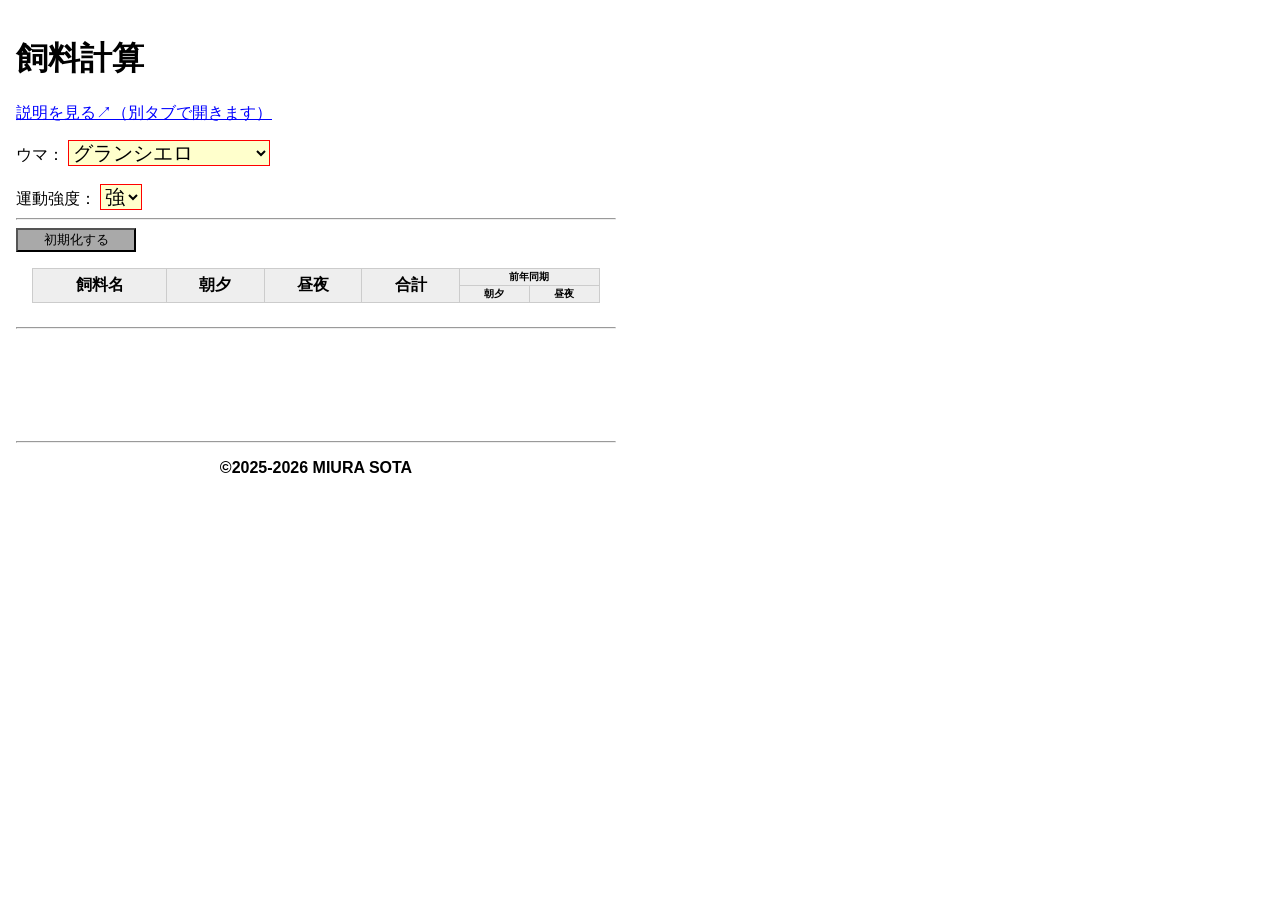
==== commit 30da2439: "Update index.html" ====
--- a/index.html
+++ b/index.html
@@ -5,6 +5,7 @@
   <meta name="viewport" content="width=device-width, initial-scale=1.0">
   <title>飼料計算</title>
   <link rel="stylesheet" href="css.css">
+  <script src="script.js"></script>
 </head>
 <body>
   <h1>飼料計算</h1>
@@ -38,16 +39,18 @@
     <br><br>
     <label>運動強度：
       <select id="work">
-        <option value="無">無（積雪期）</option>
-        <option value="軽">軽（春先，馬場凍結前）</option>
-        <option value="中">中（普段）</option>
-        <option value="強" selected>強（真夏）</option>
+        <option value="無">無</option>
+        <option value="軽">軽</option>
+        <option value="中">中</option>
+        <option value="強" selected>強</option>
       </select>
     </label>
   </div>
   <hr>
   <div id="main-content">
     <button id="reset-btn">初期化する</button>
+<!--    <button id="save-btn">スプレッドシートに保存する</button>  -->
+    
     <div class="table-container">
       <table id="feed-table">
         <thead>
@@ -70,402 +73,11 @@
     <hr>
     <div class="table-container" id="alert-messages"><span id="horse-attribute"></span></div>
     <div class="table-container" id="result-balance"></div>
-<!--    <small>（表に値を入れると文言が変わります）</small>  -->
     <div class="table-container" id="result"></div>
     <hr>
   </div>
   <p style="text-align: center;">
     <b>&copy;2025-2026 MIURA SOTA</b>
   </p>
-
-  <script>
-    // 飼料
-    const feeds = [
-      { name: "ビート", エネルギー: 2.85, タンパク質: 109.00, Lys: 7.20, Ca: 5.11, P: 0.78, Mg: 2.68, Na: 1.04, K: 4.16, Fe: 519.60, Cu: 9.27, Zn: 27.71, Mn: 53.69, Se: 0.00, Co: 0.20, VA: 28, VD: 9, VE: 0.00, default1: "1.0", default2: "" },
-      { name: "麦", エネルギー: 3.27, タンパク質: 106.00, Lys: 3.60, Ca: 0.60, P: 3.33, Mg: 1.33, Na: 0.53, K: 4.07, Fe: 88.20, Cu: 6.33, Zn: 31.73, Mn: 15.00, Se: 0.15, Co: 0.00, VA: 0, VD: 0.00, VE: 0, default1: "", default2: "0.7" },
-      { name: "キューブ", エネルギー: 2.40, タンパク質: 149.95, Lys: 6.60, Ca: 12.41, P: 2.38, Mg: 2.45, Na: 1.41, K: 22.00, Fe: 264.00, Cu: 8.80, Zn: 24.64, Mn: 40.48, Se: 0.26, Co: 0.18, VA: 0, VD: 0, VE: 0, default1: "0.8", default2: "" },
-      { name: "大豆粕", エネルギー: 13.13, タンパク質: 461.00, Lys: 28.30, Ca: 2.90, P: 6.20, Mg: 3.20, Na: 0.30, K: 0.00, Fe: 0.00, Cu: 18.00, Zn: 56.00, Mn: 0.00, Se: 0.45, Co: 0.00, VA: 56, VD: 18, VE: 0.45, default1: "0.1", default2: "" },
-      { name: "ベルテ", エネルギー: 2.52, タンパク質: 184.8, Lys: 9.90, Ca: 13.40, P: 24.20, Mg: 2.50, Na: 12.00, K: 13.40, Fe: 563.42, Cu: 133.63, Zn: 331.66, Mn: 206.02, Se: 1.90, Co: 0.53, VA: 45866, VD: 4080, VE: 688, default1: "0", default2: "0.3" },
-      { name: "濃厚", エネルギー: 3.12, タンパク質: 144.00, Lys: 7.00, Ca: 31.00, P: 12.30, Mg: 2.20, Na: 9.30, K: 9.80, Fe: 340.01, Cu: 88.69, Zn: 219.27, Mn: 153.67, Se: 1.21, Co: 0.54, VA: 29, VD: 3, VE: 865, default1: "", default2: "" },
-      { name: "ふすま", エネルギー: 2.68, タンパク質: 157.00, Lys: 6.30, Ca: 1.20, P: 9.80, Mg: 4.40, Na: 0.80, K: 0.00, Fe: 0.00, Cu: 11.00, Zn: 70.00, Mn: 0.00, Se: 0.00, Co: 0.00, VA: 70, VD: 11, VE: 0.51, default1: "", default2: 0.5 },
-      { name: "塩", エネルギー: 0.00, タンパク質: 0.00, Lys: 0.00, Ca: 0.30, P: 0.00, Mg: 0.00, Na: 392.00, K: 0.00, Fe: 0.00, Cu: 0.00, Zn: 0.00, Mn: 0.00, Se: 0.00, Co: 0.00, VA: 0.00, VD: 0.00, VE: 0.00, default1: "0.02", default2: "0.02" },
-      { name: "乾草", エネルギー: 1.67, タンパク質: 79.30, Lys: 3.10, Ca: 2.10, P: 1.90, Mg: 1.10, Na: 0.40, K: 15.10, Fe: 70.27, Cu: 5.06, Zn: 21.22, Mn: 82.55, Se: 0.02, Co: 0.20, VA: 1584.19, VD: 0, VE: 27, default1: "1", default2: "1" },
-      { name: "vertex riding", エネルギー: 3.00, タンパク質: 158.00, Lys: 9.00, Ca: 18.00, P: 9.00, Mg: 3.00, Na: 3.00, K: 10.00, Fe: 209.90, Cu: 51.10, Zn: 135.00, Mn: 125.20, Se: 0.60, Co: 0.00, VA: 14931, VD: 1458, VE: 816.6, default1: "", default2: "" },
-//      { name: "ニュークラウン", エネルギー: 0, タンパク質: 0, Lys: 0, Ca: 280, P: 62.50, Mg: 6.25, Na: 0, K: 0, Fe: 0, Cu: 2250, Zn: 7500, Mn: 2500, Se: 25, Co: 0, VA: 0, VD: 50000, VE: 7500, default1: "", default2: "" }
-    ];
-
-    // 要求量
-    const reqTable = [
-      { weight: 400, work: "無", エネルギー: 13.4, タンパク質: 536, Lys: 23.05, Ca: 16, P: 11.2, Mg: 6, Na: 8, K: 20, Fe: 320, Cu: 120, Zn: 360, Mn: 360, Se: 1.5, Co: 0.4, VA: 16000, VD: 2640, VE: 640 },
-      { weight: 400, work: "軽", エネルギー: 16.08, タンパク質: 643.2, Lys: 27.66, Ca: 24, P: 14.4, Mg: 7.4, Na: 21, K: 49, Fe: 320, Cu: 120, Zn: 360, Mn: 360, Se: 1.75, Co: 0.4, VA: 16000, VD: 2640, VE: 640 },
-      { weight: 400, work: "中", エネルギー: 18.76, タンパク質: 750.4, Lys: 32.27, Ca: 28, P: 16.8, Mg: 8.63, Na: 21, K: 49, Fe: 360, Cu: 135, Zn: 405, Mn: 405, Se: 2.25, Co: 0.45, VA: 18000, VD: 2640, VE: 720 },
-      { weight: 400, work: "強", エネルギー: 21.44, タンパク質: 857.6, Lys: 36.88, Ca: 32, P: 23.2, Mg: 9.86, Na: 27, K: 63, Fe: 400, Cu: 150, Zn: 450, Mn: 450, Se: 2.5, Co: 0.5, VA: 20000, VD: 2640, VE: 800 },
-      { weight: 450, work: "無", エネルギー: 14.9, タンパク質: 596, Lys: 25.63, Ca: 18, P: 12.6, Mg: 6.75, Na: 9, K: 22.5, Fe: 360, Cu: 135, Zn: 405, Mn: 405, Se: 1.69, Co: 0.45, VA: 18000, VD: 2970, VE: 720 },
-      { weight: 450, work: "軽", エネルギー: 17.88, タンパク質: 715.2, Lys: 30.75, Ca: 27, P: 16.2, Mg: 8.22, Na: 23.63, K: 55.13, Fe: 360, Cu: 135, Zn: 405, Mn: 405, Se: 1.97, Co: 0.45, VA: 18000, VD: 2970, VE: 720 },
-      { weight: 450, work: "中", エネルギー: 20.86, タンパク質: 834.4, Lys: 35.88, Ca: 31.5, P: 18.9, Mg: 9.6, Na: 23.63, K: 55.13, Fe: 405, Cu: 151.88, Zn: 455.63, Mn: 455.63, Se: 2.53, Co: 0.51, VA: 20250, VD: 2970, VE: 810 },
-      { weight: 450, work: "強", エネルギー: 23.84, タンパク質: 953.6, Lys: 41, Ca: 36, P: 26.1, Mg: 10.97, Na: 30.38, K: 70.88, Fe: 450, Cu: 168.75, Zn: 506.25, Mn: 506.25, Se: 2.81, Co: 0.56, VA: 22500, VD: 2970, VE: 900 },
-      { weight: 470, work: "無", エネルギー: 15.5, タンパク質: 620, Lys: 26.66, Ca: 18.8, P: 13.16, Mg: 7.05, Na: 9.4, K: 23.5, Fe: 376, Cu: 141, Zn: 423, Mn: 423, Se: 1.762, Co: 0.47, VA: 18800, VD: 3102, VE: 752 },
-      { weight: 470, work: "軽", エネルギー: 18.6, タンパク質: 744, Lys: 31.99, Ca: 28.2, P: 16.92, Mg: 8.56, Na: 24.67, K: 57.57, Fe: 376, Cu: 141, Zn: 423, Mn: 423, Se: 2.056, Co: 0.47, VA: 18800, VD: 3102, VE: 752 },
-      { weight: 470, work: "中", エネルギー: 21.7, タンパク質: 868, Lys: 37.32, Ca: 32.9, P: 19.74, Mg: 9.98, Na: 24.67, K: 57.57, Fe: 423, Cu: 158.63, Zn: 475.88, Mn: 475.88, Se: 2.644, Co: 0.529, VA: 21150, VD: 3102, VE: 846 },
-      { weight: 470, work: "強", エネルギー: 24.8, タンパク質: 992, Lys: 42.66, Ca: 37.6, P: 27.26, Mg: 11.41, Na: 31.72, K: 74.02, Fe: 470, Cu: 176.25, Zn: 528.75, Mn: 528.75, Se: 2.938, Co: 0.588, VA: 23500, VD: 3102, VE: 940 },
-      { weight: 500, work: "無", エネルギー: 16.4, タンパク質: 656, Lys: 28.21, Ca: 20, P: 14, Mg: 7.5, Na: 10, K: 25, Fe: 400, Cu: 150, Zn: 450, Mn: 450, Se: 1.88, Co: 0.5, VA: 20000, VD: 3300, VE: 800 },
-      { weight: 500, work: "軽", エネルギー: 19.68, タンパク質: 787.2, Lys: 33.85, Ca: 30, P: 18, Mg: 9.05, Na: 26.25, K: 61.25, Fe: 400, Cu: 150, Zn: 450, Mn: 450, Se: 2.19, Co: 0.5, VA: 20000, VD: 3300, VE: 800 },
-      { weight: 500, work: "中", エネルギー: 22.96, タンパク質: 918.4, Lys: 39.49, Ca: 35, P: 21, Mg: 10.56, Na: 26.25, K: 61.25, Fe: 450, Cu: 168.75, Zn: 506.25, Mn: 506.25, Se: 2.81, Co: 0.56, VA: 22500, VD: 3300, VE: 900 },
-      { weight: 500, work: "強", エネルギー: 26.24, タンパク質: 1049.6, Lys: 45.13, Ca: 40, P: 29, Mg: 12.07, Na: 33.75, K: 78.75, Fe: 500, Cu: 187.5, Zn: 562.5, Mn: 562.5, Se: 3.13, Co: 0.63, VA: 25000, VD: 3300, VE: 1000 },
-      { weight: 520, work: "無", エネルギー: 17, タンパク質: 680, Lys: 29.24, Ca: 20.8, P: 14.56, Mg: 7.8, Na: 10.4, K: 26, Fe: 416, Cu: 156, Zn: 468, Mn: 468, Se: 1.95, Co: 0.52, VA: 20800, VD: 3432, VE: 832 },
-      { weight: 520, work: "軽", エネルギー: 20.4, タンパク質: 816, Lys: 35.09, Ca: 31.2, P: 18.72, Mg: 9.38, Na: 27.3, K: 63.7, Fe: 416, Cu: 156, Zn: 468, Mn: 468, Se: 2.275, Co: 0.52, VA: 20800, VD: 3432, VE: 832 },
-      { weight: 520, work: "中", エネルギー: 23.8, タンパク質: 952, Lys: 40.94, Ca: 36.4, P: 21.84, Mg: 10.95, Na: 27.3, K: 63.7, Fe: 468, Cu: 175.5, Zn: 526.5, Mn: 526.5, Se: 2.925, Co: 0.585, VA: 23400, VD: 3432, VE: 936 },
-      { weight: 520, work: "強", エネルギー: 27.2, タンパク質: 1088, Lys: 46.78, Ca: 41.6, P: 30.16, Mg: 12.51, Na: 35.1, K: 81.9, Fe: 520, Cu: 195, Zn: 585, Mn: 585, Se: 3.25, Co: 0.65, VA: 26000, VD: 3432, VE: 1040 },
-      { weight: 540, work: "無", エネルギー: 17.6, タンパク質: 704, Lys: 30.27, Ca: 21.6, P: 15.12, Mg: 8.1, Na: 10.8, K: 27, Fe: 432, Cu: 162, Zn: 486, Mn: 486, Se: 2.025, Co: 0.54, VA: 21600, VD: 3564, VE: 864 },
-      { weight: 540, work: "軽", エネルギー: 21.12, タンパク質: 844.8, Lys: 36.33, Ca: 32.4, P: 19.44, Mg: 9.72, Na: 28.35, K: 66.15, Fe: 432, Cu: 162, Zn: 486, Mn: 486, Se: 2.363, Co: 0.54, VA: 21600, VD: 3564, VE: 864 },
-      { weight: 540, work: "中", エネルギー: 24.64, タンパク質: 985.6, Lys: 42.38, Ca: 37.8, P: 22.68, Mg: 11.33, Na: 28.35, K: 66.15, Fe: 486, Cu: 182.25, Zn: 546.75, Mn: 546.75, Se: 3.038, Co: 0.608, VA: 24300, VD: 3564, VE: 972 },
-      { weight: 540, work: "強", エネルギー: 28.16, タンパク質: 1126, Lys: 48.44, Ca: 43.2, P: 31.32, Mg: 12.95, Na: 36.45, K: 85.05, Fe: 540, Cu: 202.5, Zn: 607.5, Mn: 607.5, Se: 3.375, Co: 0.675, VA: 27000, VD: 3564, VE: 1080 }
-    ];
-
-    // 単位
-    const units = { エネルギー: "Mcal", タンパク質: "g", Lys: "g", Ca: "g", P: "g", Mg: "g", Na: "g", K: "g", Fe: "mg", Cu: "mg", Zn: "mg", Mn: "mg", Se: "mg", Co: "mg", VA: "IU", VD: "IU", VE: "IU" };
-
-    const pastData = {
-      "アドマイヤカーリン": {
-        "無": { "ビート": [0.5, 0], "麦": [0, 0.5], "キューブ": [0.6, 0], "ふすま": [0, 0.4], "塩": [0.01, 0.01], "乾草": [1.0, 1.0] },
-        "軽": { "ビート": [0.4, 0], "麦": [0, 0.5], "キューブ": [0.6, 0], "大豆粕": [0.1, 0], "ベルテ": [0.1, 0.2], "ふすま": [0, 0.4], "塩": [0.01, 0.01], "乾草": [1.0, 1.0] },
-        "中": { "ビート": [0.4, 0], "麦": [0, 0.5], "キューブ": [0.9, 0], "大豆粕": [0.1, 0], "ベルテ": [0.1, 0], "ふすま": [0.2, 0.4], "塩": [0.01, 0.01], "乾草": [1.0, 1.0] }
-      },
-      "キタノインパクト": {
-        "無": { "ビート": [0.5, 0], "麦": [0, 0.5], "キューブ": [0.6, 0], "大豆粕": [0.1, 0], "ベルテ": [0.1, 0], "ふすま": [0, 0.4], "塩": [0.01, 0.01], "乾草": [1.0, 1.0] },
-        "軽": { "ビート": [0.5, 0], "麦": [0, 0.5], "キューブ": [0.6, 0], "大豆粕": [0.1, 0], "ベルテ": [0.1, 0.2], "濃厚": [0.3, 0], "ふすま": [0, 0.4], "塩": [0.01, 0.01], "乾草": [1.0, 1.0] },
-        "中": { "ビート": [0.5, 0], "麦": [0, 0.5], "キューブ": [1.0, 0], "大豆粕": [0.1, 0], "ベルテ": [0.1, 0], "濃厚": [0.2, 0], "ふすま": [0, 0.4], "塩": [0.01, 0.01], "乾草": [1.0, 1.0] },
-        "強": { "ビート": [0.5, 0], "麦": [0, 0.7], "キューブ": [1.0, 0], "大豆粕": [0.1, 0], "ベルテ": [0.1, 0], "濃厚": [0.3, 0], "ふすま": [0, 0.4], "塩": [0.02, 0.01], "乾草": [1.0, 1.0] }
-      },
-      "キタノブルー": {
-        "無": { "ビート": [0.5, 0], "麦": [0, 0.5], "キューブ": [0.6, 0], "大豆粕": [0.1, 0], "ベルテ": [0.1, 0], "ふすま": [0, 0.4], "塩": [0.01, 0.01], "乾草": [1.0, 1.0] },
-        "軽": { "ビート": [0.5, 0], "麦": [0, 0.5], "キューブ": [0.6, 0], "大豆粕": [0.1, 0], "ベルテ": [0.1, 0.2], "濃厚": [0.2, 0], "ふすま": [0, 0.4], "塩": [0.01, 0.01], "乾草": [1.0, 1.0] },
-        "中": { "ビート": [0.5, 0], "麦": [0, 0.5], "キューブ": [1.2, 0], "大豆粕": [0.1, 0], "ベルテ": [0.1, 0], "濃厚": [0.2, 0], "ふすま": [0, 0.4], "塩": [0.01, 0.01], "乾草": [1.0, 1.0] },
-        "強": { "ビート": [0.5, 0], "麦": [0, 0.7], "キューブ": [1.2, 0], "大豆粕": [0.1, 0], "ベルテ": [0.1, 0], "濃厚": [0.3, 0], "ふすま": [0, 0.4], "塩": [0.02, 0.01], "乾草": [1.0, 1.0] }
-      },
-      "グランシエロ": {
-        "無": { "ビート": [0.6, 0], "麦": [0, 0.5], "キューブ": [0.6, 0], "大豆粕": [0.1, 0], "ベルテ": [0.1, 0], "ふすま": [0, 0.4], "塩": [0.01, 0.01], "乾草": [1.0, 1.0] },
-        "軽": { "ビート": [0.6, 0], "麦": [0, 0.5], "キューブ": [0.6, 0], "大豆粕": [0.1, 0], "ベルテ": [0.1, 0.2], "濃厚": [0.2, 0], "ふすま": [0, 0.4], "塩": [0.01, 0.01], "乾草": [1.0, 1.0] },
-        "中": { "ビート": [0.6, 0], "麦": [0, 0.5], "キューブ": [1.0, 0], "大豆粕": [0.1, 0], "ベルテ": [0.1, 0], "ふすま": [0, 0.4], "塩": [0.01, 0.01], "乾草": [1.0, 1.0] },
-        "強": { "ビート": [0.8, 0], "麦": [0, 0.7], "キューブ": [1.3, 0], "大豆粕": [0.4, 0], "ベルテ": [0.2, 0], "ふすま": [0, 0.4], "塩": [0.02, 0.01], "乾草": [1.0, 1.0] }
-      },
-      "タイダルベイスン": {
-        "無": { "ビート": [0.4, 0], "麦": [0, 0.5], "キューブ": [0.6, 0], "大豆粕": [0.1, 0], "ベルテ": [0.1, 0], "ふすま": [0.2, 0.4], "塩": [0.01, 0.01], "乾草": [1.0, 1.0] },
-        "軽": { "ビート": [0.4, 0], "麦": [0, 0.5], "キューブ": [0.6, 0], "大豆粕": [0.1, 0], "ベルテ": [0.1, 0.2], "ふすま": [0.2, 0.4], "塩": [0.01, 0.01], "乾草": [1.0, 1.0] },
-        "中": { "ビート": [0.6, 0], "麦": [0, 0.5], "キューブ": [1.0, 0], "大豆粕": [0.1, 0], "ベルテ": [0.1, 0], "ふすま": [0.3, 0.4], "塩": [0.01, 0.01], "乾草": [1.0, 1.0] },
-        "強": { "ビート": [0.6, 0], "麦": [0, 0.7], "キューブ": [1.2, 0], "大豆粕": [0.1, 0], "ベルテ": [0.1, 0], "濃厚": [0.4, 0], "ふすま": [0.3, 0.4], "塩": [0.02, 0.01], "乾草": [1.0, 1.0] }
-      },
-      "ダノンクライム": {
-        "無": { "麦": [0, 0.5], "キューブ": [1.2, 0], "大豆粕": [0.1, 0], "ベルテ": [0.1, 0], "ふすま": [0.5, 0.4], "塩": [0.01, 0.01], "乾草": [1.0, 1.0] },
-        "軽": { "麦": [0, 0.5], "キューブ": [1.2, 0], "大豆粕": [0.1, 0], "ベルテ": [0.1, 0.2], "ふすま": [0.5, 0.4], "塩": [0.01, 0.01], "乾草": [1.0, 1.0] },
-        "中": { "麦": [0, 0.7], "キューブ": [1.4, 0], "大豆粕": [0.1, 0], "ベルテ": [0.1, 0], "濃厚": [0.2, 0], "ふすま": [0.5, 0.4], "塩": [0.01, 0.01], "乾草": [1.0, 1.0] },
-        "強": { "麦": [0.5, 0.7], "キューブ": [1.8, 0], "大豆粕": [0.1, 0], "ベルテ": [0.1, 0], "濃厚": [0.7, 0], "ふすま": [0.5, 0.4], "塩": [0.02, 0.01], "乾草": [1.0, 1.0] }
-      },
-      "テイエムシュンソク": {
-        "無": { "ビート": [0.6, 0], "麦": [0, 0.5], "キューブ": [0.6, 0], "大豆粕": [0.1, 0], "ベルテ": [0.1, 0], "ふすま": [0, 0.4], "塩": [0.01, 0.01], "乾草": [1.0, 1.0] },
-        "軽": { "ビート": [0.6, 0], "麦": [0, 0.5], "キューブ": [0.6, 0], "大豆粕": [0.1, 0], "ベルテ": [0.1, 0.2], "濃厚": [0.2, 0], "ふすま": [0, 0.4], "塩": [0.01, 0.01], "乾草": [1.0, 1.0] },
-        "中": { "ビート": [0.6, 0], "麦": [0, 0.5], "キューブ": [1.0, 0], "大豆粕": [0.1, 0], "ベルテ": [0.1, 0], "ふすま": [0, 0.4], "塩": [0.01, 0.01], "乾草": [1.0, 1.0] },
-        "強": { "ビート": [0.8, 0], "麦": [0, 0.7], "キューブ": [1.2, 0], "大豆粕": [0.1, 0], "ベルテ": [0.1, 0], "ふすま": [0, 0.4], "塩": [0.02, 0.01], "乾草": [1.0, 1.0] }
-      },
-      "ドラゴンケーニッヒ": {
-        "無": { "ビート": [0.6, 0], "麦": [0, 0.5], "キューブ": [0.6, 0], "大豆粕": [0.1, 0], "ベルテ": [0.1, 0], "ふすま": [0, 0.4], "塩": [0.01, 0.01], "乾草": [1.0, 1.0] },
-        "軽": { "ビート": [0.6, 0], "麦": [0, 0.5], "キューブ": [0.6, 0], "大豆粕": [0.1, 0], "ベルテ": [0.1, 0.2], "ふすま": [0, 0.4], "塩": [0.01, 0.01], "乾草": [1.0, 1.0] },
-        "中": { "ビート": [0.6, 0], "麦": [0, 0.5], "キューブ": [1.0, 0], "大豆粕": [0.1, 0], "ベルテ": [0.1, 0], "濃厚": [0.2, 0], "ふすま": [0, 0.4], "塩": [0.01, 0.01], "乾草": [1.0, 1.0] },
-        "強": { "ビート": [0.6, 0], "麦": [0, 0.7], "キューブ": [0.7, 0], "大豆粕": [0.1, 0], "ベルテ": [0.1, 0], "ふすま": [0, 0.4], "塩": [0.02, 0.01], "乾草": [1.0, 1.0] }
-      },
-      "ノガロ": {
-        "無": { "ビート": [0.6, 0], "麦": [0, 0.5], "キューブ": [0.6, 0], "大豆粕": [0.1, 0], "ベルテ": [0.1, 0], "ふすま": [0, 0.4], "塩": [0.01, 0.01], "乾草": [1.0, 1.0] },
-        "軽": { "ビート": [0.6, 0], "麦": [0, 0.5], "キューブ": [0.6, 0], "大豆粕": [0.1, 0], "ベルテ": [0.1, 0.2], "ふすま": [0, 0.4], "塩": [0.01, 0.01], "乾草": [1.0, 1.0] },
-        "中": { "ビート": [0.6, 0], "麦": [0, 0.5], "キューブ": [0.7, 0], "大豆粕": [0.1, 0], "ベルテ": [0.1, 0], "ふすま": [0, 0.4], "塩": [0.01, 0.01], "乾草": [1.0, 1.0] },
-        "強": { "ビート": [0.4, 0], "麦": [0, 0.7], "キューブ": [0.7, 0], "大豆粕": [0.1, 0], "ベルテ": [0.1, 0], "ふすま": [0, 0.4], "塩": [0.02, 0.01], "乾草": [1.0, 1.0] }
-      },
-      "ピースオブエイト": {
-        "無": { "ビート": [0.4, 0], "麦": [0, 0.5], "キューブ": [0.6, 0], "大豆粕": [0.1, 0], "ベルテ": [0.1, 0], "ふすま": [0, 0.4], "塩": [0.01, 0.01], "乾草": [1.0, 1.0] },
-        "軽": { "ビート": [0.4, 0], "麦": [0, 0.5], "キューブ": [0.6, 0], "大豆粕": [0.1, 0], "ベルテ": [0.1, 0.2], "ふすま": [0, 0.4], "塩": [0.01, 0.01], "乾草": [1.0, 1.0] },
-        "中": { "ビート": [0.4, 0], "麦": [0.2, 0.7], "キューブ": [0.8, 0], "大豆粕": [0.1, 0], "ベルテ": [0.1, 0], "ふすま": [0, 0.4], "塩": [0.01, 0.01], "乾草": [1.0, 1.0] },
-        "強": { "ビート": [0.2, 0], "麦": [0.6, 0.7], "キューブ": [0.2, 0], "大豆粕": [0.1, 0], "ベルテ": [0.1, 0], "ふすま": [0, 0.4], "塩": [0.02, 0.01], "乾草": [1.0, 1.0] }
-      },
-      "ファーブルトン": {
-        "軽": { "ビート": [0.6, 0], "麦": [0, 0.5], "キューブ": [0.6, 0], "大豆粕": [0.1, 0], "ベルテ": [0.1, 0.2], "ふすま": [0, 0.4], "塩": [0.01, 0.01], "乾草": [1.0, 1.0] }
-      },
-      "フェンネル": {
-        "無": { "ビート": [0.4, 0], "麦": [0, 0.5], "キューブ": [0.6, 0], "大豆粕": [0.1, 0], "ベルテ": [0.1, 0], "ふすま": [0, 0.4], "塩": [0.01, 0.01], "乾草": [1.0, 1.0] },
-        "軽": { "ビート": [0.4, 0], "麦": [0, 0.5], "キューブ": [0.6, 0], "大豆粕": [0.1, 0], "ベルテ": [0.1, 0.2], "ふすま": [0, 0.4], "塩": [0.01, 0.01], "乾草": [1.0, 1.0] },
-        "中": { "ビート": [0.4, 0], "麦": [0, 0.5], "キューブ": [1, 0], "ベルテ": [0.1, 0], "ふすま": [0, 0.4], "塩": [0.01, 0.01], "乾草": [1.0, 1.0] },
-        "強": { "ビート": [0.2, 0], "麦": [0, 0.7], "キューブ": [1, 0], "ベルテ": [0.1, 0], "ふすま": [0, 0.4], "塩": [0.02, 0.01], "乾草": [1.0, 1.0] }
-      },
-      "ワイルドヒロイン": {
-        "無": { "ビート": [0.4, 0], "麦": [0, 0.5], "キューブ": [0.6, 0], "大豆粕": [0.1, 0], "ベルテ": [0.1, 0], "ふすま": [0, 0.4], "塩": [0.01, 0.01], "乾草": [1.0, 1.0] },
-        "軽": { "ビート": [0.5, 0], "麦": [0, 0.5], "キューブ": [0.6, 0], "大豆粕": [0.1, 0], "ベルテ": [0.1, 0.2], "ふすま": [0, 0.4], "塩": [0.01, 0.01], "乾草": [1.0, 1.0] },
-        "中": { "ビート": [0.5, 0], "麦": [0, 0.7], "キューブ": [0.7, 0], "大豆粕": [0.1, 0], "ベルテ": [0.1, 0], "ふすま": [0, 0.4], "塩": [0.01, 0.01], "乾草": [1.0, 1.0] },
-        "強": { "ビート": [0.6, 0], "麦": [0, 0.7], "キューブ": [0.8, 0], "大豆粕": [0.1, 0], "ベルテ": [0.1, 0], "濃厚": [0.3, 0], "ふすま": [0, 0.4], "塩": [0.02, 0.01], "乾草": [1.0, 1.0] }
-      }
-    };
-
-    function getRequirements(weight, work) {
-      return reqTable.find(r => r.weight == weight && r.work == work) || reqTable[0];
-    }
-
-    function createRows() {
-      const feedBody = document.getElementById("feed-body");
-      feeds.forEach(f => {
-        const isCupFeed = f.name === "塩" || f.name === "ニュークラウン";        
-        const unit = isCupFeed ? "杯" : "kg";
-        const step = isCupFeed ? "1" : "0.1";
-        const def1 = isCupFeed ? (f.default1 ? (parseFloat(f.default1) * 100).toFixed(0) : "") : f.default1;
-        const def2 = isCupFeed ? (f.default2 ? (parseFloat(f.default2) * 100).toFixed(0) : "") : f.default2;
-
-        const row = document.createElement("tr");
-        row.innerHTML = `
-          <td>${f.name}</td>
-          <td><nobr><input type="number" class="feed-amount1" value="${def1}" step="${step}" min="0">${unit}</nobr></td>
-          <td><nobr><input type="number" class="feed-amount2" value="${def2}" step="${step}" min="0">${unit}</nobr></td>
-          <td><nobr><input type="number" class="feed-total" value="0" readonly>${unit}</nobr></td>
-          <td class="past-text"><span class="past-amount1">-</span></td>
-          <td class="past-text"><span class="past-amount2">-</span></td>
-        `;
-        feedBody.appendChild(row);
-
-        const input1 = row.querySelector(".feed-amount1");
-        const input2 = row.querySelector(".feed-amount2");
-        const total = row.querySelector(".feed-total");
-
-        function updateTotal() {
-          let val1 = parseFloat(input1.value || 0);
-          let val2 = parseFloat(input2.value || 0);
-          if (isCupFeed) {
-            total.value = ((val1 + val2) * 2).toFixed(0);
-          } else {
-            total.value = ((val1 + val2) * 2).toFixed(1);
-          }
-          calculate();
-        }
-
-        input1.addEventListener("input", updateTotal);
-        input2.addEventListener("input", updateTotal);
-        updateTotal();
-      });
-    }
-
-    function calculate() {
-      const weightSelect = document.getElementById("weight");
-      const horseName = weightSelect.options[weightSelect.selectedIndex].text;
-      const workVal = document.getElementById("work").value;
-      const weightVal = document.getElementById("weight").value;
-      const horsePast = pastData[horseName];
-      const workPast = horsePast ? horsePast[workVal] : null;
-
-      let pastSum1 = 0;
-      let pastSum2 = 0;
-      let sum = { エネルギー: 0, タンパク質: 0, Lys: 0, Ca: 0, P: 0, Mg: 0, Na: 0, K: 0, Fe: 0, Cu: 0, Zn: 0, Mn: 0, Se: 0, Co: 0, VA: 0, VD: 0, VE: 0 };
-      let totalFeedWeight = 0;
-
-      document.querySelectorAll("#feed-body tr").forEach((tr, i) => {
-        const feed = feeds[i];
-        const isCupFeed = feed.name === "塩" || feed.name === "ニュークラウン";
-        let val1 = parseFloat(tr.querySelector(".feed-amount1").value || 0);
-        let val2 = parseFloat(tr.querySelector(".feed-amount2").value || 0);
-        if (isCupFeed) {
-          val1 = val1 / 100;
-          val2 = val2 / 100;
-        }
-        const total = (val1 + val2) * 2;
-
-        const pastArray = (workPast && workPast[feed.name]) ? workPast[feed.name] : [0, 0];
-        const pastAm1 = parseFloat(pastArray[0] || 0);
-        const pastAm2 = parseFloat(pastArray[1] || 0);
-
-        if (isCupFeed) {
-          tr.querySelector(".past-amount1").textContent = pastAm1 > 0 ? (pastAm1 * 100).toFixed(0) + "杯" : "-";
-          tr.querySelector(".past-amount2").textContent = pastAm2 > 0 ? (pastAm2 * 100).toFixed(0) + "杯" : "-";
-        } else {
-          tr.querySelector(".past-amount1").textContent = pastAm1 > 0 ? pastAm1.toFixed(1) : "-";
-          tr.querySelector(".past-amount2").textContent = pastAm2 > 0 ? pastAm2.toFixed(1) : "-";
-        }
-
-        if (!isCupFeed) {
-          pastSum1 += pastAm1;
-          pastSum2 += pastAm2;
-          totalFeedWeight += total;
-        }
-        for (const key in sum) sum[key] += feed[key] * total;
-      });
-
-      const weight = parseInt(weightVal);
-      const work = workVal;
-      const req = getRequirements(weight, work);
-      const ca_p = sum["Ca"] / sum["P"] || 0;
-      const zn_cu = sum["Zn"] / sum["Cu"] || 0;
-      const total_bw = (totalFeedWeight / weight * 100) || 0;
-
-      // 栄養素テーブル生成
-		let html = `<table style="table-layout: fixed; width: 100%;"><thead><tr><th>栄養素</th><th>充足率</th></tr></thead><tbody>`;
-		const bgColor = "silver";
-		for (const key in sum) {
-		  const rate = (sum[key] / req[key] * 100);
-		  const rateText = rate.toFixed(1);
-		  
-//		  let gradColor = `linear-gradient(to right, #003300 0%, #008000 90%, ${bgColor} 100%)`;
-		  let gradColor = `linear-gradient(to right, #003300 0%, #008000 100%)`;
-		  if (rate > 120) {
-		    gradColor = `linear-gradient(to right, #8b0000 0%, #ff0000 100%)`;
-		  } else if (rate < 80) {
-//		    gradColor = `linear-gradient(to right, #004080 0%, #0099ff 90%, ${bgColor} 100%)`;
-		    gradColor = `linear-gradient(to right, #004080 0%, #0099ff 100%)`;
-		  }
-
-		  const barWidth = Math.min(rate/1.2, 100);
-		  const markPosition = (100 / 120) * 100;
-
-		  html += `<tr>
-		    <td>${key}</td>
-		    <td>
-		      <div class="bar-container" style="position: relative; width: 100%;">
-		        <span class="bar-label">${rateText}%</span>
-		        <div class="bar-fill" style="width: ${barWidth}%; background: ${gradColor}; height: 20px;"></div>
-		        <div class="line-100" style="position: absolute; left: ${markPosition}%; top: 0; bottom: 0; border-left: 1px dashed #333; z-index: 2; pointer-events: none;"></div>
-		      </div>
-		    </td>
-		  </tr>`;
-		}
-
-		html += "</tbody></table>";
-		document.getElementById("result").innerHTML = html;
-
-      // 数直線グラフの色判定
-      let ca_p_color = ca_p < 1 ? "darkblue" : (ca_p <= 6 ? "darkgreen" : "firebrick");
-      let zn_cu_color = zn_cu < 3 ? "darkblue" : (zn_cu <= 6 ? "darkgreen" : "firebrick");
-      let bw_color = total_bw < 1.5 ? "darkblue" : (total_bw <= 2.5 ? "darkgreen" : "firebrick");
-
-      // 数直線グラフ生成
-      let htmlbalance = `
-      <table class="balance-table" style="table-layout: fixed; width: 100%;">
-        <tbody>
-          <tr>
-            <td style="width: 15px;">${ca_p < 1.0 ? `<span style="color: ${ca_p_color};">&#9888;<br><small>Low</small></span>` : (ca_p > 6.0 ? `<span style="color: ${ca_p_color};">&#9888;<br><small>High</small></span>` : '<span style="color: darkgreen;">&check;</span>')}</td>
-            <td style="width: 50px; text-align: center; color: ${ca_p_color};">Ca/P</td><td style="position: relative; height: 45px; vertical-align: middle; padding: 0 10px;">
-              <div style="background: #eee; height: 10px; width: 100%; position: relative;">
-                <div style="position: absolute; left: 0; width: 12.5%; height: 100%; background: darkblue; text-align: left;"></div><div style="position: absolute; left: 12.5%; width: 6.25%; height: 100%; background: limegreen;"></div><div style="position: absolute; left: 18.75%; width: 12.5%; height: 100%; background: darkgreen;"></div><div style="position: absolute; left: 31.25%; width: 43.75%; height: 100%; background: limegreen;"></div><div style="position: absolute; left: 75%; width: 25%; height: 100%; background: firebrick; text-align: right;"></div>
-                <div style="position: absolute; top: 12px; left: 0; width: 100%; display: flex; justify-content: space-between; font-size: 9px; color: #999; padding: 0 2px;"><span>0</span><span>1</span><span>2</span><span>3</span><span>4</span><span>5</span><span>6</span><span>7</span><span>8</span></div>
-                <div style="position: absolute; bottom: 0px; left: 15%; font-size: 9px; color: white; white-space: nowrap;">理想 1.0~6.0（1.5~2.5が最適）</div>
-                <div style="position: absolute; left: ${Math.min((ca_p / 8) * 100, 98)}%; top: 50%; transform: translateX(-50%); z-index: 2;">
-                  <div style="position: absolute; bottom: 12px; left: 50%; transform: translateX(-50%); font-size: 11px; color: ${ca_p_color}; white-space: nowrap;">${ca_p.toFixed(1)}</div>
-                  <div style="width: 12px; height: 12px; background: #fff; border-radius: 50%; margin-top: -6px; border: 1px solid #000; box-shadow: 0 1px 3px rgba(0,0,0,0.3);"></div>
-                </div>
-              </div>
-            </td>
-          </tr>
-          <tr>
-            <td>${zn_cu < 3.0 ? `<span style="color: ${zn_cu_color};">&#9888;<br><small>Low</small></span>` : (zn_cu > 6.0 ? `<span style="color: ${zn_cu_color};">&#9888;<br><small>High</small></span>` : '<span style="color: darkgreen;">&check;</span>')}</td>
-            <td style="text-align: center; color: ${zn_cu_color};">Zn/Cu</td><td style="position: relative; height: 45px; vertical-align: middle; padding: 0 10px;">
-              <div style="background: #eee; height: 10px; width: 100%; position: relative;">
-                <div style="position: absolute; left: 0; width: 37.5%; height: 100%; background: darkblue;"></div><div style="position: absolute; left: 37.5%; width: 37.5%; height: 100%; background: limegreen;"></div><div style="position: absolute; left: 75%; width: 25%; height: 100%; background: firebrick;"></div>
-                <div style="position: absolute; top: 15px; left: 0; width: 100%; display: flex; justify-content: space-between; font-size: 9px; color: #999; padding: 0 2px;"><span>0</span><span>1</span><span>2</span><span>3</span><span>4</span><span>5</span><span>6</span><span>7</span><span>8</span></div>
-                <div style="position: absolute; bottom: 0px; left: 37.5%; font-size: 9px; color: white; white-space: nowrap;">理想: 3.0-6.0</div>
-                <div style="position: absolute; left: ${Math.min((zn_cu / 8) * 100, 98)}%; top: 50%; transform: translateX(-50%); z-index: 2;">
-                  <div style="position: absolute; bottom: 12px; left: 50%; transform: translateX(-50%); font-size: 11px; color: ${zn_cu_color}; white-space: nowrap;">${zn_cu.toFixed(1)}</div>
-                  <div style="width: 12px; height: 12px; background: #fff; border-radius: 50%; margin-top: -6px; border: 1px solid #000; box-shadow: 0 1px 3px rgba(0,0,0,0.3);"></div>
-                </div>
-              </div>
-            </td>
-          </tr>
-          <tr>
-            <td>${total_bw <= 1.5 ? `<span style="color: ${bw_color};">&#9888;<br><small>Low</small></span>` : (total_bw >= 2.5 ? `<span style="color: ${bw_color};">&#9888;<br><small>High</small></span>` : '<span style="color: darkgreen;">&check;</span>')}</td>
-            <td style="text-align: center; color: ${bw_color};">体重比</td><td style="position: relative; height: 45px; vertical-align: middle; padding: 0 10px;">
-              <div style="background: #eee; height: 10px; width: 100%; position: relative;">
-                <div style="position: absolute; left: 0; width: 30%; height: 100%; background: darkblue;"></div><div style="position: absolute; left: 30%; width: 20%; height: 100%; background: limegreen;"></div><div style="position: absolute; left: 50%; width: 50%; height: 100%; background: firebrick;"></div>
-                <div style="position: absolute; top: 12px; left: 0; width: 100%; display: flex; justify-content: space-between; font-size: 9px; color: #999; padding: 0 2px;"><span>0</span><span>1</span><span>2</span><span>3</span><span>4</span><span>5</span></div>
-                <div style="position: absolute; bottom: 0px; left: 30%; font-size: 9px; color: white;  white-space: nowrap;">理想: 1.5~2.5%</div>
-                <div style="position: absolute; left: ${Math.min((total_bw / 5) * 100, 98)}%; top: 50%; transform: translateX(-50%); z-index: 2;">
-                  <div style="position: absolute; bottom: 12px; left: 50%; transform: translateX(-50%); font-size: 11px; color: ${bw_color}; white-space: nowrap;">${total_bw.toFixed(1)}%</div>
-                  <div style="width: 12px; height: 12px; background: #fff; border-radius: 50%; margin-top: -6px; border: 1px solid #000; box-shadow: 0 1px 3px rgba(0,0,0,0.3);"></div>
-                </div>
-              </div>
-            </td>
-          </tr>
-        </tbody>
-      </table>`;
-      document.getElementById("result-balance").innerHTML = htmlbalance;
-
-      // メッセージ判定
-      const alertEl = document.getElementById("alert-messages");
-      let messages = [];
-      const selectedOption = weightSelect.options[weightSelect.selectedIndex];
-
-      if (selectedOption.classList.contains("senior")) messages.push("<span>&#12959; 高齢馬なので濃厚は控えめに．</span>");
-      if (selectedOption.classList.contains("nobeet")) {
-        const beetRow = document.querySelectorAll("#feed-body tr")[0];
-        const beetTotal = (parseFloat(beetRow.querySelector(".feed-amount1").value || 0) + parseFloat(beetRow.querySelector(".feed-amount2").value || 0)) * 2;
-        messages.push(beetTotal > 0 ? "<span style='color: firebrick;'>&#9888; クライムは喉詰まりを起こすのでビートNG</span>" : "<span style='color: darkgreen;'>&check; クライムは喉詰まりを起こすのでビートNG</span>");
-      }
-
-      const deRate = (sum["エネルギー"] / req["エネルギー"]) * 100;
-      messages.push(deRate < 90 ? `<span style='color: darkblue;'>&#9888; エネルギーが不足しています（${deRate.toFixed(1)}%）</span>` : deRate > 120 ? `<span style='color: firebrick;'>&#9888; エネルギーが過剰です（${deRate.toFixed(1)}%）</span>` : `<span style='color: darkgreen;'>&check; エネルギーは十分です（${deRate.toFixed(1)}%）</span>`);
-
-      const cpRate = (sum["タンパク質"] / req["タンパク質"]) * 100;
-      messages.push(cpRate < 90 ? `<span style='color: darkblue;'>&#9888; タンパク質が不足しています（${cpRate.toFixed(1)}%）</span>` : cpRate > 120 ? `<span style='color: firebrick;'>&#9888; タンパク質が過剰です（${cpRate.toFixed(1)}%）</span>` : `<span style='color: darkgreen;'>&check; タンパク質は十分です（${cpRate.toFixed(1)}%）</span>`);
-      alertEl.innerHTML = messages.join("<br>");
-
-      // 今年の「合計」行
-      let sum1 = 0, sum2 = 0, totalSum = 0;
-      document.querySelectorAll("#feed-body tr").forEach((tr, i) => {
-        const feed = feeds[i];
-        if (feed.name === "塩" || feed.name === "ニュークラウン") {
-          return;
-        }
-        let val1 = parseFloat(tr.querySelector(".feed-amount1").value || 0);
-        let val2 = parseFloat(tr.querySelector(".feed-amount2").value || 0);
-        sum1 += val1;
-        sum2 += val2;
-        totalSum += (val1 + val2) * 2;
-      });
-
-      document.getElementById("sum-body").innerHTML = `
-        <tr>
-          <td><b>合計</b></td>
-          <td><input type="number" class="sum" value="${sum1.toFixed(1)}" readonly>kg</td>
-          <td><input type="number" class="sum" value="${sum2.toFixed(1)}" readonly>kg</td>
-          <td><input type="number" class="sum" value="${totalSum.toFixed(1)}" readonly>kg</td>
-          <td class="past-text">${pastSum1 > 0 ? pastSum1.toFixed(1) : "-"}</td>
-          <td class="past-text">${pastSum2 > 0 ? pastSum2.toFixed(1) : "-"}</td>
-        </tr>`;
-    }
-
-// リセット機能
-    function resetInputs() {
-      document.querySelectorAll("#feed-body tr").forEach((tr, i) => {
-        const feed = feeds[i];
-        const isCupFeed = feed.name === "塩" || feed.name === "ニュークラウン";        
-        // 塩の場合は100倍にしてinputに戻す（空文字ならそのまま）
-        let def1 = feed.default1;
-        let def2 = feed.default2;
-        if (isCupFeed) {
-          def1 = def1 ? (parseFloat(def1) * 100).toFixed(0) : "";
-          def2 = def2 ? (parseFloat(def2) * 100).toFixed(0) : "";
-        }
-
-        tr.querySelector(".feed-amount1").value = def1;
-        tr.querySelector(".feed-amount2").value = def2;
-        
-        const val1 = parseFloat(tr.querySelector(".feed-amount1").value || 0);
-        const val2 = parseFloat(tr.querySelector(".feed-amount2").value || 0);
-        
-        // 合計欄の更新
-        if (isCupFeed) {
-          tr.querySelector(".feed-total").value = ((val1 + val2) * 2).toFixed(0);
-        } else {
-          tr.querySelector(".feed-total").value = ((val1 + val2) * 2).toFixed(1);
-        }
-      });
-      calculate();
-    }
-    window.onload = () => {
-      createRows();
-      calculate();
-      document.getElementById("reset-btn").addEventListener("click", resetInputs);
-      document.getElementById("weight").addEventListener("change", calculate);
-      document.getElementById("work").addEventListener("change", calculate);
-    };
-  </script>
 </body>
 </html>
--- a/css.css
+++ b/css.css
@@ -1,15 +1,15 @@
 	@charset "UTF-8";
-	body { font-size: 16px; margin:0; padding: 1rem; background:#ffffff; width: 100%; max-width: 600px; user-select: none; white-space: nowrap;　font-family: 'Verdana','ヒラギノ角ゴシック','Hiragino Sans', 'Yu Gothic', sans-serif; }
+	body { font-size: 16px; margin:0; padding: 1rem; background:#ffffff; width: 100%; max-width: 600px; user-select: none; white-space: nowrap; font-family: "Yu Gothic", sans-serif; }
 	.table-container { padding:1rem; }
 	table { border-collapse:collapse; width: 100%; }
 	th, td { border:1px solid #ccc; padding-left:0.3rem; padding-right:0.3rem; text-align:center; vertical-align:middle;}
 	thead { background:#eee; }
-	input { font-size: 20px; width: 2.5em; text-align: right; border-color: red; background-color:rgba(255, 255, 0, 0.2); font-family: 'Arial','ヒラギノ角ゴシック','Hiragino Sans',YuGothic,'Yu Gothic',sans-serif; }
+	input { font-size: 20px; width: 2.5em; text-align: right; border-color: red; background-color:rgba(255, 255, 0, 0.2); font-family: "Yu Gothic", sans-serif; }
 	input:focus { border-color: #3182ce; outline: none; }
 	.feed-total{border: 0px; background:#ffffff; }
 	.sum{border: 0px; background:#ffffff; }
     .past-text{ font-size: 10px; }
-	select { font-size: 20px; border-color: red; background-color:rgba(255, 255, 0, 0.2); font-family: 'Verdana','ヒラギノ角ゴシック','Hiragino Sans', 'Yu Gothic',sans-serif; }
+	select { font-size: 20px; border-color: red; background-color:rgba(255, 255, 0, 0.2); font-family: "Yu Gothic", sans-serif; }
 	.bar-container {width: 100%; height: 20px; background: silver; border-radius: 4px; overflow: hidden; display:inline-block; position: relative; }
 	.bar-fill { height:100%; width:0%; border-radius: 2px; transition: width 0.25s ease; }
 	.bar-container .bar-label{position: absolute; line-height: 1; color: #fff; font-size: 15px; right: 4px; }
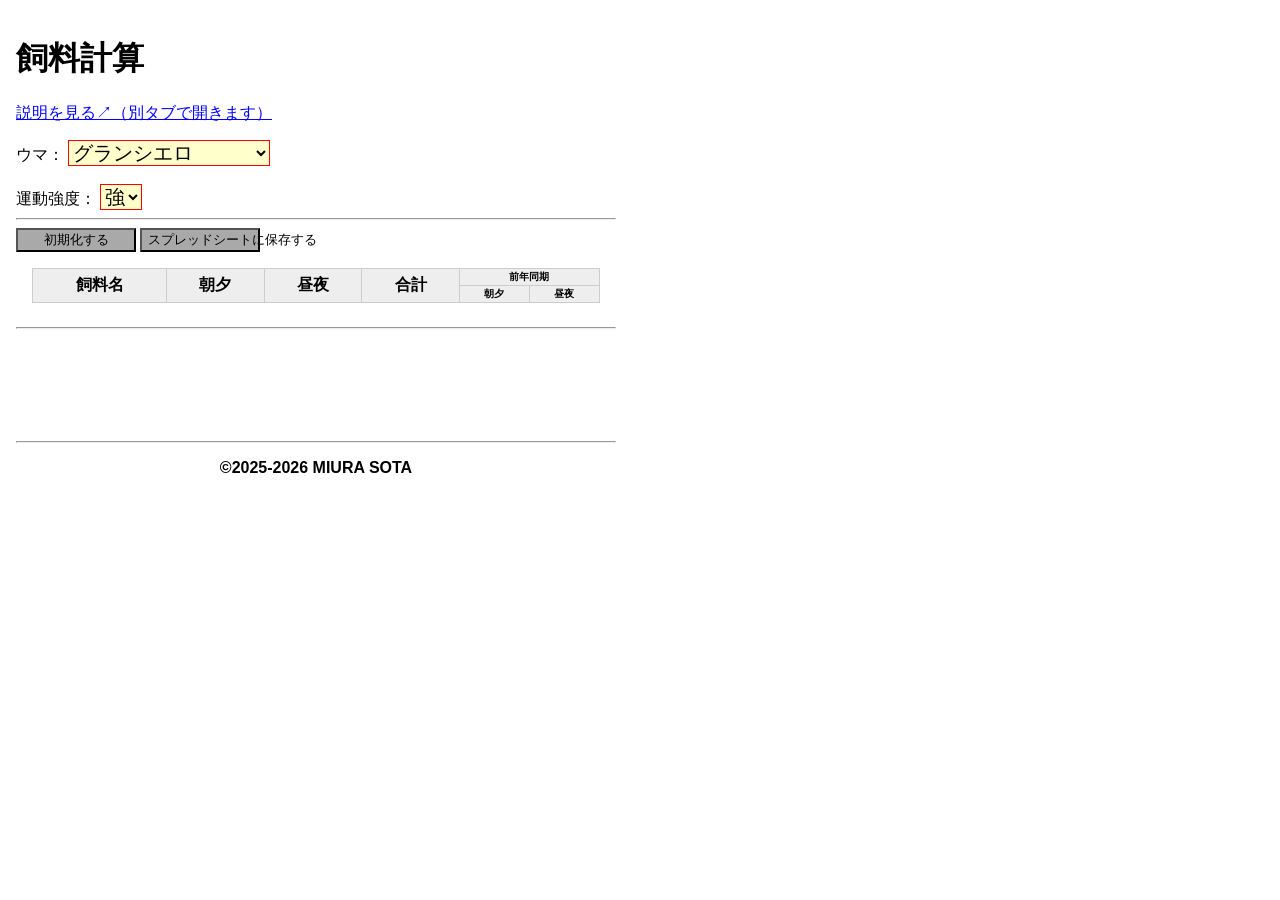
==== commit 76fe4e71: "Update index.html" ====
--- a/index.html
+++ b/index.html
@@ -49,7 +49,7 @@
   <hr>
   <div id="main-content">
     <button id="reset-btn">初期化する</button>
-<!--    <button id="save-btn">スプレッドシートに保存する</button>  -->
+    <button id="save-btn">スプレッドシートに保存する</button>
     
     <div class="table-container">
       <table id="feed-table">
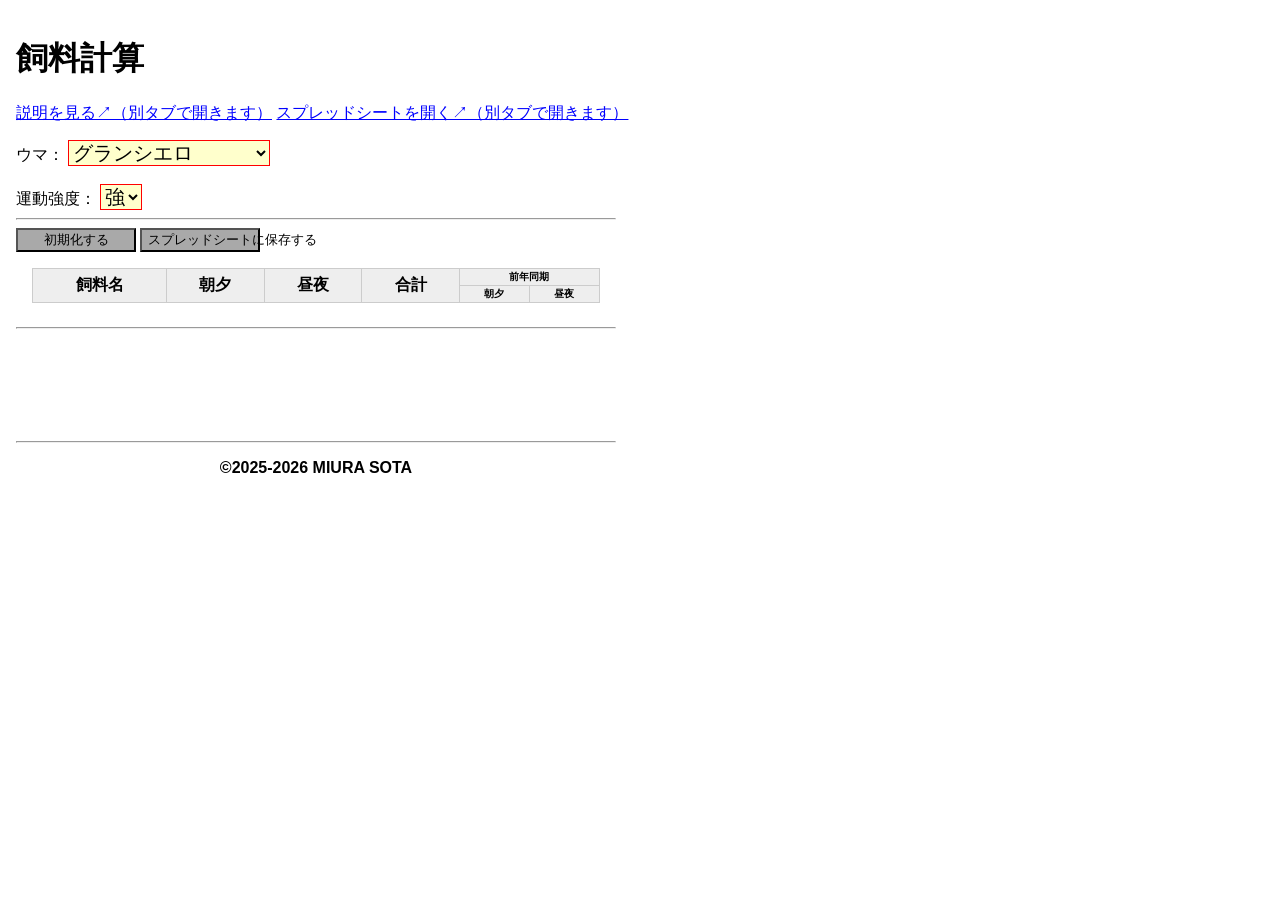
==== commit e9b987fe: "Update index.html" ====
--- a/index.html
+++ b/index.html
@@ -11,6 +11,7 @@
   <h1>飼料計算</h1>
   <p>
     <a href="https://uphilltigger.github.io/-2/explain.html" target="_blank">説明を見る↗（別タブで開きます）</a>
+    <a href="https://docs.google.com/spreadsheets/d/1LN2EQv8AessbEblE8TzG3ahySjkHLjPn5mNGlOoUAyI/edit?usp=sharing" target="_blank">スプレッドシートを開く↗（別タブで開きます）</a>
   </p>
   <div>
     <label>ウマ：
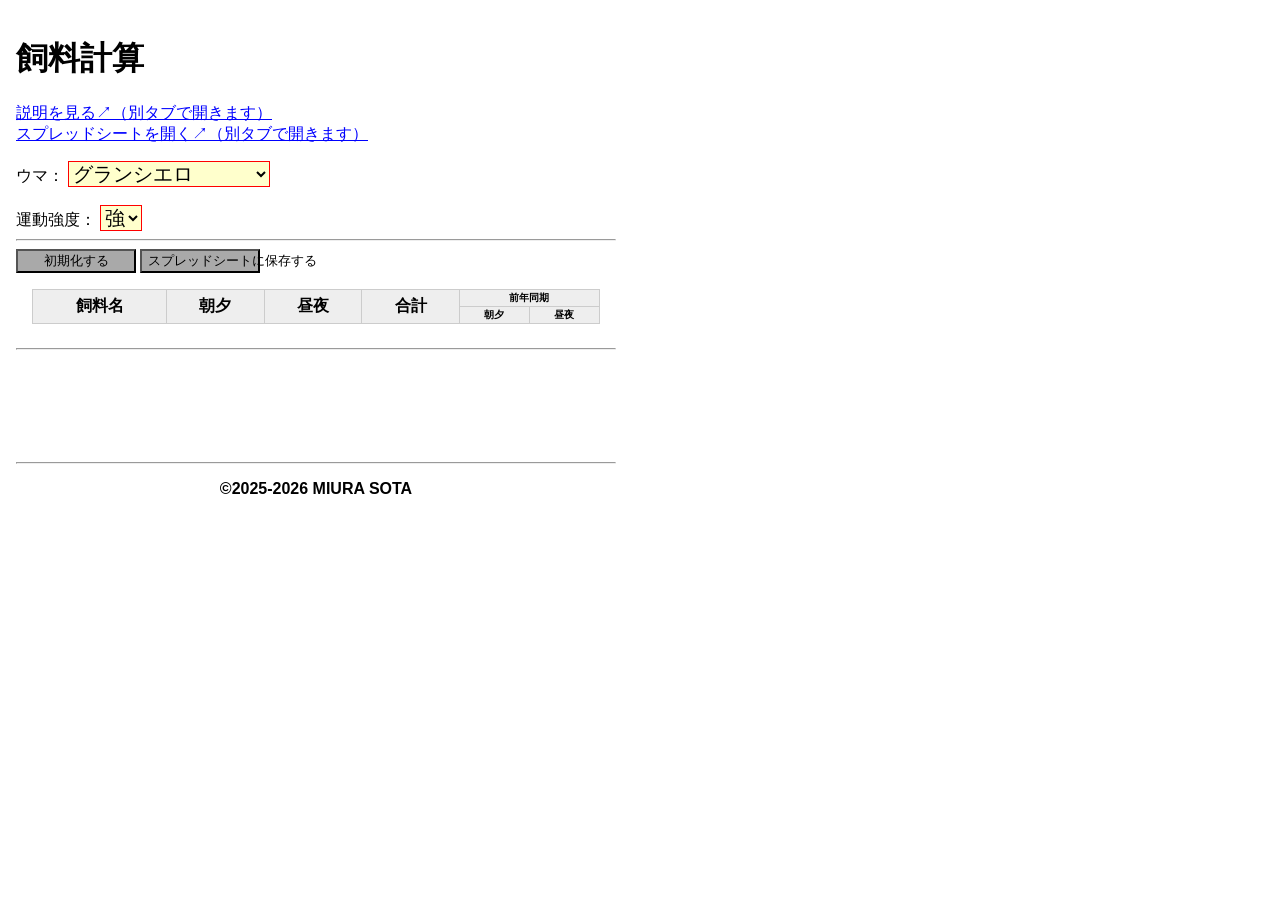
==== commit ff6059b4: "Update index.html" ====
--- a/index.html
+++ b/index.html
@@ -11,7 +11,7 @@
   <h1>飼料計算</h1>
   <p>
     <a href="https://uphilltigger.github.io/-2/explain.html" target="_blank">説明を見る↗（別タブで開きます）</a>
-    <a href="https://docs.google.com/spreadsheets/d/1LN2EQv8AessbEblE8TzG3ahySjkHLjPn5mNGlOoUAyI/edit?usp=sharing" target="_blank">スプレッドシートを開く↗（別タブで開きます）</a>
+    <br><a href="https://docs.google.com/spreadsheets/d/1LN2EQv8AessbEblE8TzG3ahySjkHLjPn5mNGlOoUAyI/edit?usp=sharing" target="_blank">スプレッドシートを開く↗（別タブで開きます）</a>
   </p>
   <div>
     <label>ウマ：
--- a/css.css
+++ b/css.css
@@ -1,15 +1,15 @@
 	@charset "UTF-8";
-	body { font-size: 16px; margin:0; padding: 1rem; background:#ffffff; width: 100%; max-width: 600px; user-select: none; white-space: nowrap; font-family: "Yu Gothic", sans-serif; }
+	body { font-size: 16px; margin:0; padding: 1rem; background:#ffffff; width: 100%; max-width: 600px; user-select: none; white-space: nowrap; font-family: sans-serif; }
 	.table-container { padding:1rem; }
 	table { border-collapse:collapse; width: 100%; }
 	th, td { border:1px solid #ccc; padding-left:0.3rem; padding-right:0.3rem; text-align:center; vertical-align:middle;}
 	thead { background:#eee; }
-	input { font-size: 20px; width: 2.5em; text-align: right; border-color: red; background-color:rgba(255, 255, 0, 0.2); font-family: "Yu Gothic", sans-serif; }
+	input { font-size: 20px; width: 2.5em; text-align: right; border-color: red; background-color:rgba(255, 255, 0, 0.2); font-family: sans-serif; }
 	input:focus { border-color: #3182ce; outline: none; }
 	.feed-total{border: 0px; background:#ffffff; }
 	.sum{border: 0px; background:#ffffff; }
     .past-text{ font-size: 10px; }
-	select { font-size: 20px; border-color: red; background-color:rgba(255, 255, 0, 0.2); font-family: "Yu Gothic", sans-serif; }
+	select { font-size: 20px; border-color: red; background-color:rgba(255, 255, 0, 0.2); font-family: sans-serif; }
 	.bar-container {width: 100%; height: 20px; background: silver; border-radius: 4px; overflow: hidden; display:inline-block; position: relative; }
 	.bar-fill { height:100%; width:0%; border-radius: 2px; transition: width 0.25s ease; }
 	.bar-container .bar-label{position: absolute; line-height: 1; color: #fff; font-size: 15px; right: 4px; }
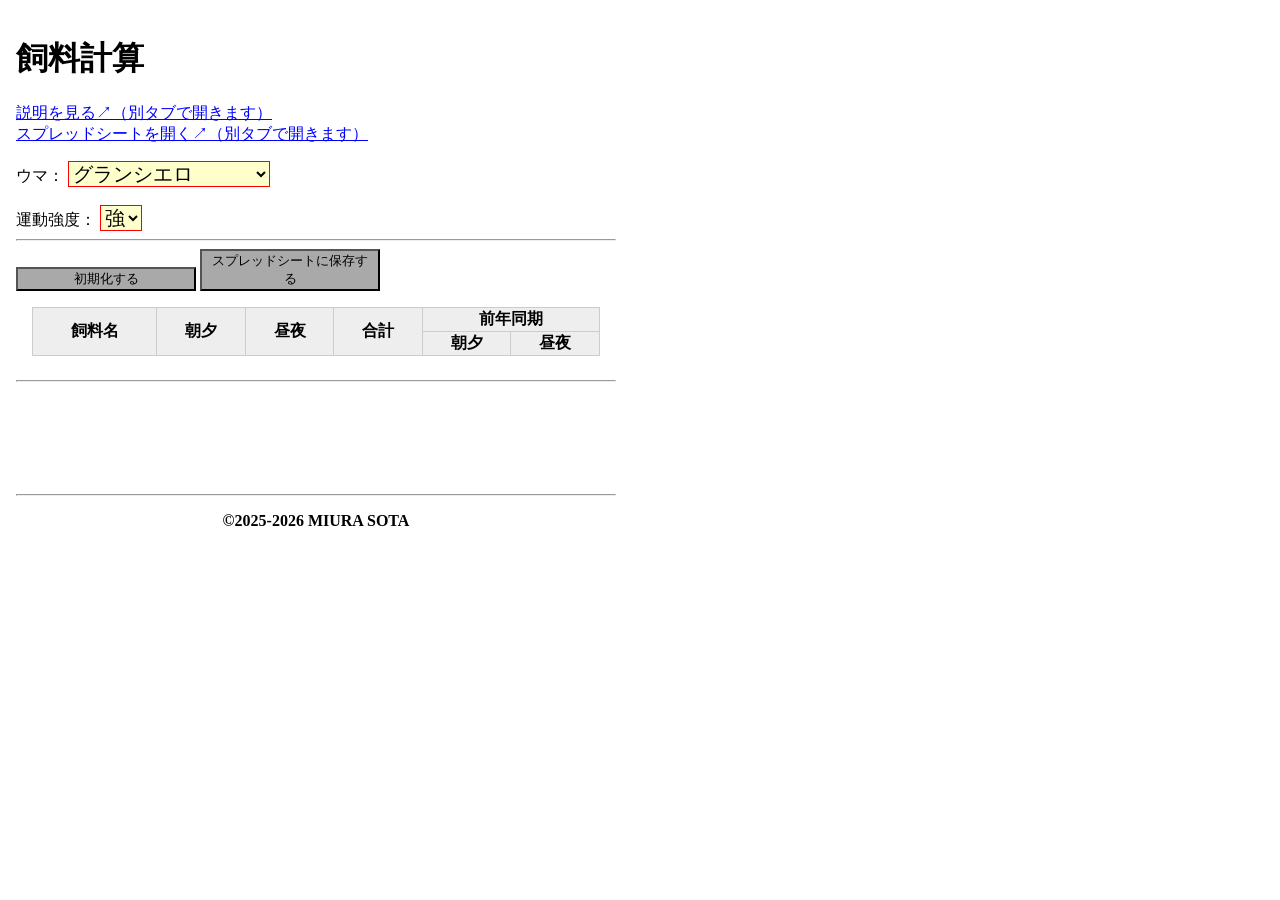
==== commit cb88fe52: "Update index.html" ====
--- a/index.html
+++ b/index.html
@@ -77,7 +77,7 @@
     <div class="table-container" id="result"></div>
     <hr>
   </div>
-  <p style="text-align: center;">
+  <p class="copyright">
     <b>&copy;2025-2026 MIURA SOTA</b>
   </p>
 </body>
--- a/css.css
+++ b/css.css
@@ -1,22 +1,23 @@
 	@charset "UTF-8";
-	body { font-size: 16px; margin:0; padding: 1rem; background:#ffffff; width: 100%; max-width: 600px; user-select: none; white-space: nowrap; font-family: sans-serif; }
+	body { font-size: 16px; margin:0; padding: 1rem; background:#ffffff; width: 100%; max-width: 600px; user-select: none; }
 	.table-container { padding:1rem; }
 	table { border-collapse:collapse; width: 100%; }
-	th, td { border:1px solid #ccc; padding-left:0.3rem; padding-right:0.3rem; text-align:center; vertical-align:middle;}
+	th, td { border:1px solid #ccc; padding-left:0.2rem; padding-right:0.2rem; text-align:center; vertical-align:middle; white-space: nowrap; }
 	thead { background:#eee; }
-	input { font-size: 20px; width: 2.5em; text-align: right; border-color: red; background-color:rgba(255, 255, 0, 0.2); font-family: sans-serif; }
+	input { font-size: 20px; width: 2.5em; text-align: right; border-color: red; background-color:rgba(255, 255, 0, 0.2); }
 	input:focus { border-color: #3182ce; outline: none; }
 	.feed-total{border: 0px; background:#ffffff; }
 	.sum{border: 0px; background:#ffffff; }
-    .past-text{ font-size: 10px; }
-	select { font-size: 20px; border-color: red; background-color:rgba(255, 255, 0, 0.2); font-family: sans-serif; }
+    .past-text{ font-size: 16px; }
+	select { font-size: 20px; border-color: red; background-color:rgba(255, 255, 0, 0.2); }
 	.bar-container {width: 100%; height: 20px; background: silver; border-radius: 4px; overflow: hidden; display:inline-block; position: relative; }
 	.bar-fill { height:100%; width:0%; border-radius: 2px; transition: width 0.25s ease; }
 	.bar-container .bar-label{position: absolute; line-height: 1; color: #fff; font-size: 15px; right: 4px; }
-	button{ background: darkgrey; color: #000; width: 20%; }
+	button{ background: darkgrey; color: #000; width: 30%; }
 	button:hover{ background: #fff; color: #000; cursor: pointer; }
 	#result th:nth-child(1), #result td:nth-child(1) { width: 100px; }
 	#result th:nth-child(2), #result td:nth-child(2) { width: auto; }
 	a{ color: blue; }
 	a:visited{ color: blue; }
 	a:hover{ color: red; }
+	.copyright{ text-align: center; font-family: Book Antiqua; }
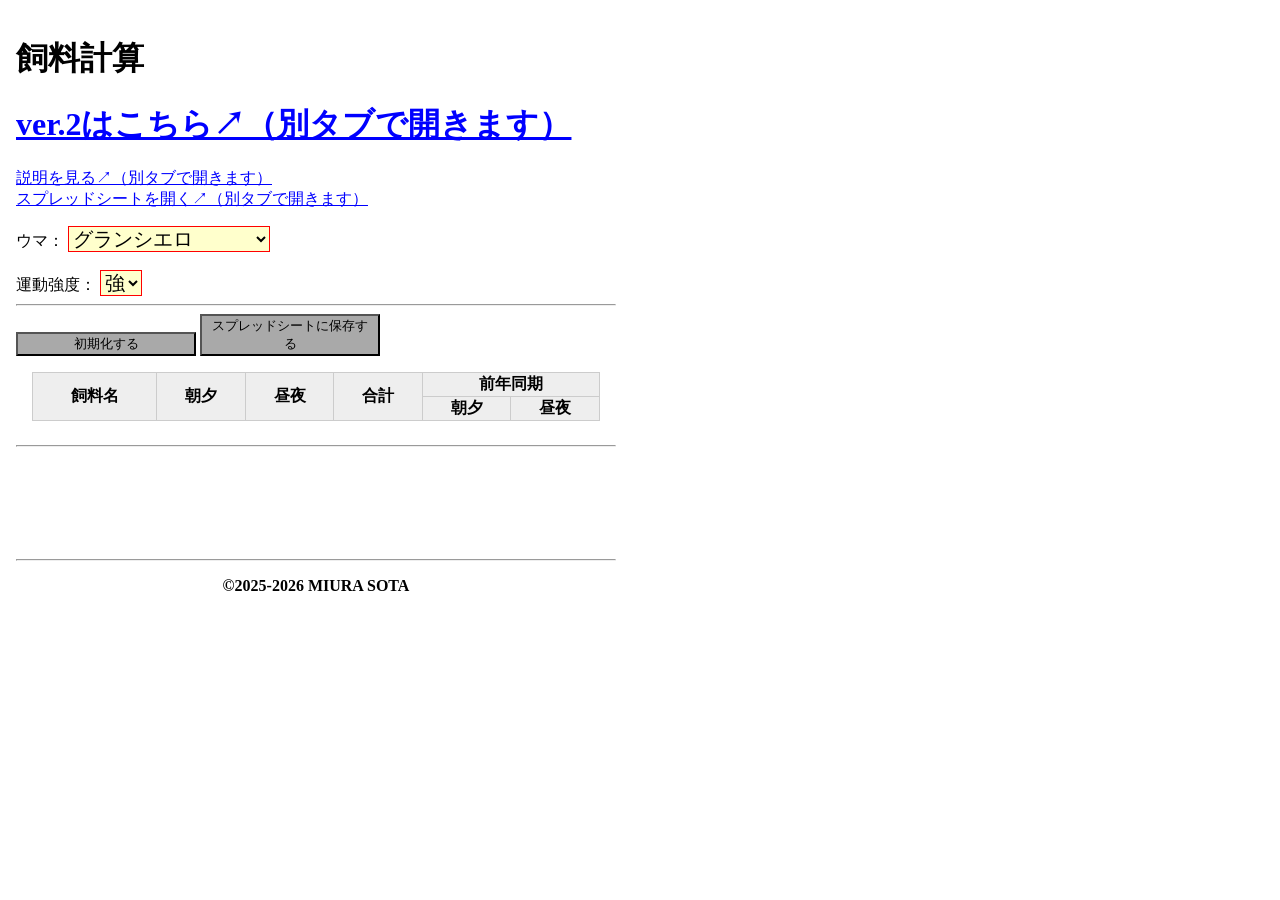
==== commit 85578034: "Update index.html" ====
--- a/index.html
+++ b/index.html
@@ -10,6 +10,7 @@
 <body>
   <h1>飼料計算</h1>
   <p>
+    <h1><a href="https://uphilltigger.github.io/-2/ver2" target="_blank">ver.2はこちら↗（別タブで開きます）</a></h1>
     <a href="https://uphilltigger.github.io/-2/explain.html" target="_blank">説明を見る↗（別タブで開きます）</a>
     <br><a href="https://docs.google.com/spreadsheets/d/1LN2EQv8AessbEblE8TzG3ahySjkHLjPn5mNGlOoUAyI/edit?usp=sharing" target="_blank">スプレッドシートを開く↗（別タブで開きます）</a>
   </p>
@@ -30,6 +31,7 @@
         <option value="470">ピースオブエイト</option>
         <option value="500">ファーブルトン</option>
         <option value="500" class="senior">アドマイヤカーリン</option>
+        <option value="500">アーバンイェーガー</option>
         <hr>
         <option value="400">汎用：400 kg</option>
         <option value="450">汎用：450 kg</option>
--- a/css.css
+++ b/css.css
@@ -1,5 +1,5 @@
 	@charset "UTF-8";
-	body { font-size: 16px; margin:0; padding: 1rem; background:#ffffff; width: 100%; max-width: 600px; user-select: none; }
+	body { font-size: 16px; margin:0; padding: 1rem; background:#ffffff; width: 100%; max-width: 600px; user-select: none; font-family: serif; }
 	.table-container { padding:1rem; }
 	table { border-collapse:collapse; width: 100%; }
 	th, td { border:1px solid #ccc; padding-left:0.2rem; padding-right:0.2rem; text-align:center; vertical-align:middle; white-space: nowrap; }
